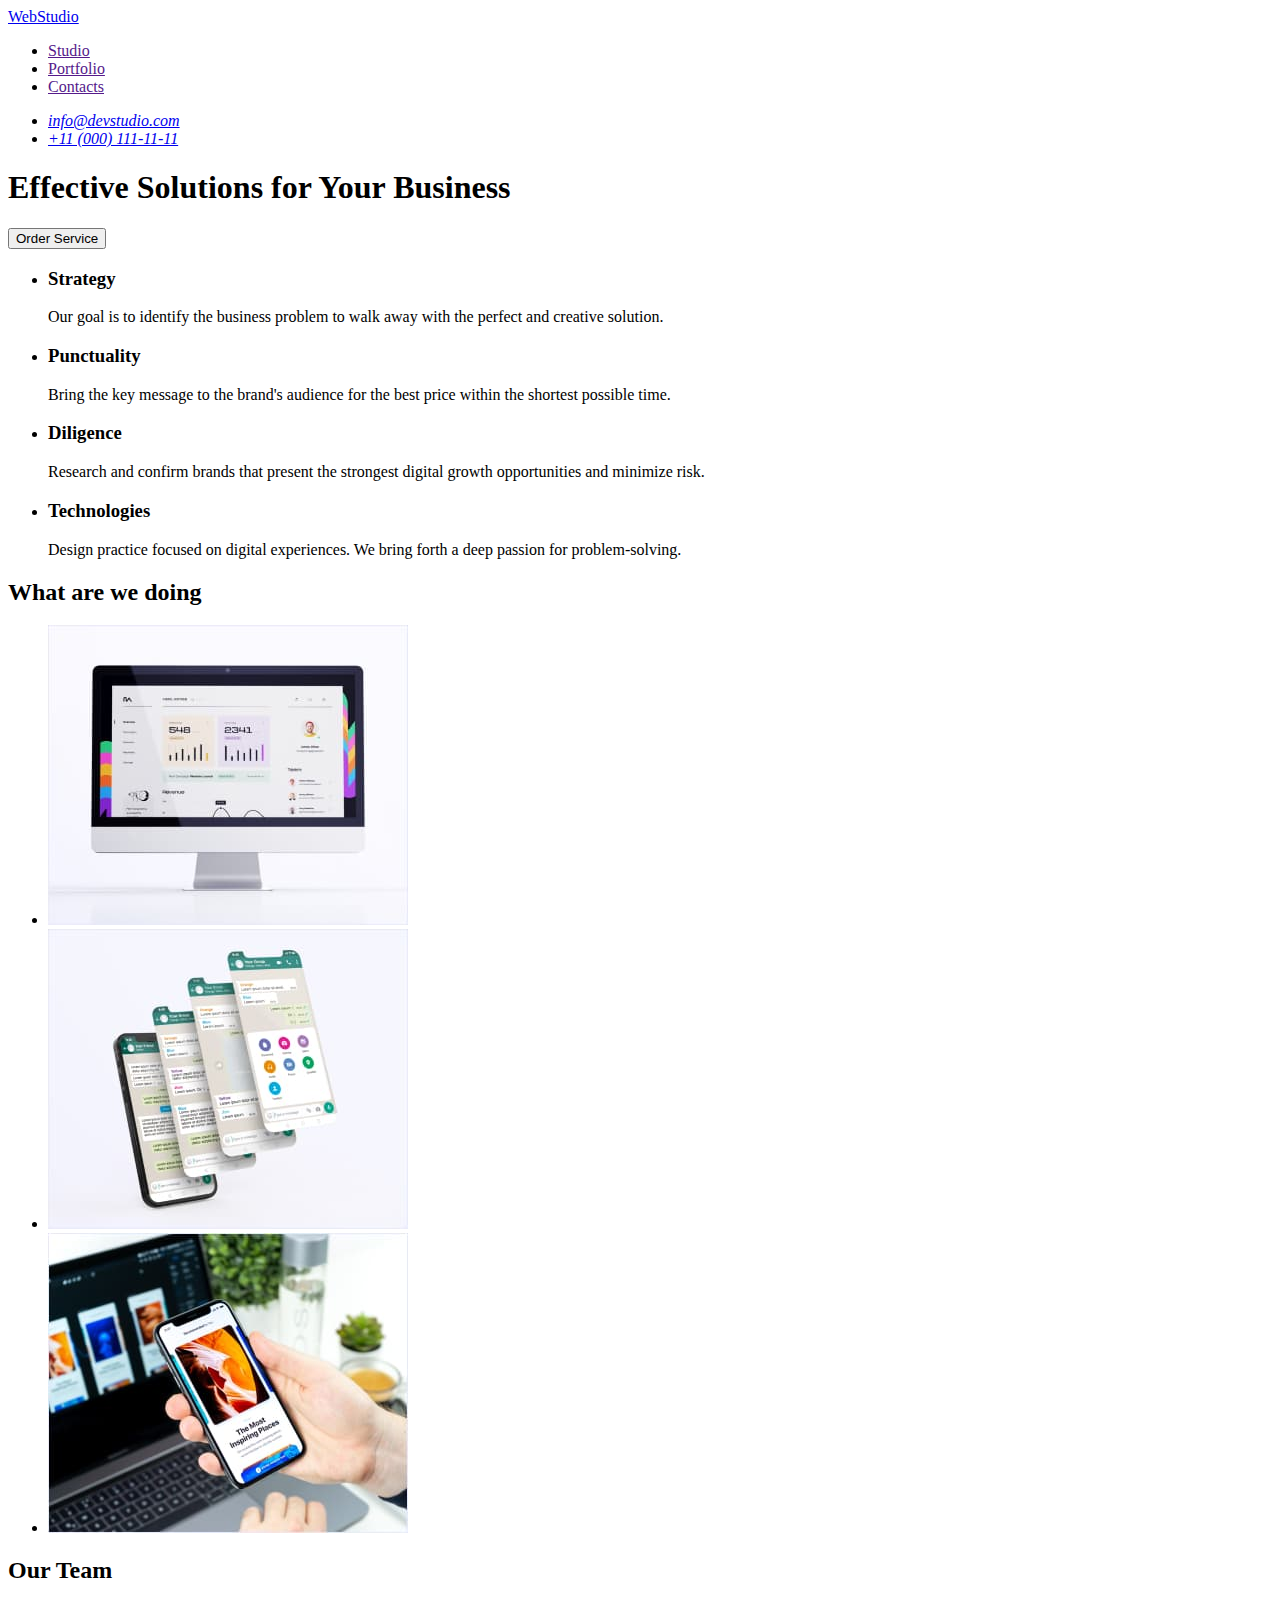
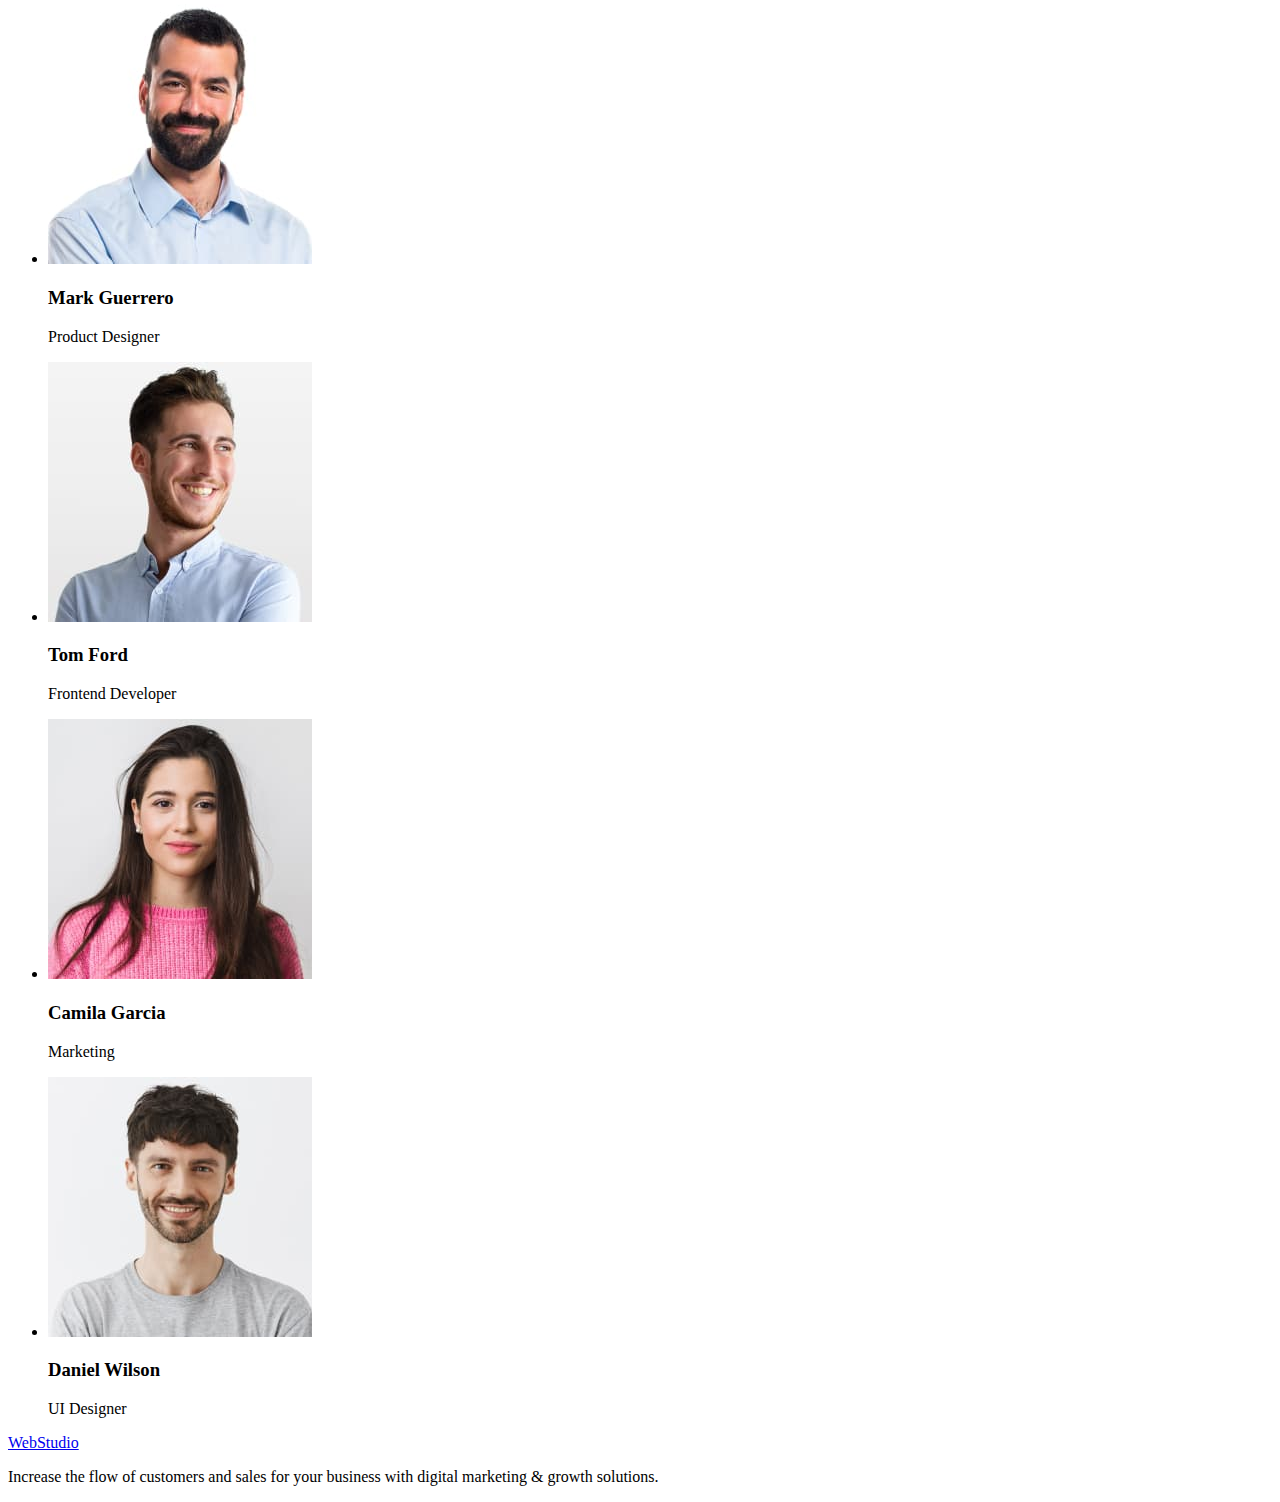
==== index.html @ 6c8b7580 "Initial commit" ====
<!DOCTYPE html>
<html lang="en">
<head>
    <meta charset="UTF-8">
    <meta http-equiv="X-UA-Compatible" content="IE=edge">
    <meta name="viewport" content="width=device-width, initial-scale=1.0">
    <title>WebStudio</title>
</head>
<body>
    <header>
        <nav>
            <a href="./index.html">WebStudio</a>
            <ul>
           <li><a href="">Studio</a></li>
           <li><a href="">Portfolio</a></li>
           <li><a href="">Contacts</a></li>
        </ul>
        </nav>
        <address>
        <ul>
        <li><a href="mailto:info@devstudio.com">info@devstudio.com</a></li>
        <li><a href="tel:+110001111111">+11 (000) 111-11-11</a></li>
        </ul>
        </address>
    </header>
    <main>
        <section>
            <h1>Effective Solutions for Your Business</h1>
            <button type="button">Order Service</button>
        </section>
        <section>
            <h2 hidden>our advantages</h2>
            <ul>
                <li>
                    <h3>Strategy</h3>
                    <p>Our goal is to identify the business problem to walk away with the perfect and creative solution.</p>
                </li>
                <li>
                    <h3>Punctuality</h3>
                    <p>Bring the key message to the brand's audience for the best price within the shortest possible time.</p>
                </li>
                <li>
                    <h3>Diligence</h3>
                    <p>Research and confirm brands that present the strongest digital growth opportunities and minimize risk.</p>
                </li>
                <li>
                    <h3>Technologies</h3>
                    <p>Design practice focused on digital experiences. We bring forth a deep passion for problem-solving.</p>
                </li>
            </ul>
        </section>
        <section>
            <h2>What are we doing</h2>
            <ul>
              <li><img src="./images/monitor.jpg" alt="monitor" width="360"></li>
              <li><img src="./images/screenshots.jpg" alt="screenshots" width="360"></li>
              <li><img src="./images/phone.jpg" alt="phone" width="360"></li>             
            </ul>
        </section>
        <section>
            <h2>Our Team</h2>
            <ul>
<li>
    <img src="./images/mark.jpg" alt="Mark Guerrero" width="264">
    <h3>Mark Guerrero</h3>
    <p>Product Designer</p>
</li>
<li>
    <img src="./images/tom.jpg" alt="Tom Ford" width="264">
    <h3>Tom Ford</h3>
    <p>Frontend Developer</p>
</li>
<li>
    <img src="./images/camila.jpg" alt="Camila Garcia" width="264">
    <h3>Camila Garcia</h3>
    <p>Marketing</p>
</li>
<li>
    <img src="./images/daniel.jpg" alt="Daniel Wilson" width="264">
    <h3>Daniel Wilson</h3>
    <p>UI Designer</p>
</li>                
            </ul>
        </section>
    </main>
    <footer>
        <a href="./index.html">WebStudio</a>
        <P>Increase the flow of customers and sales for your business with digital marketing & growth solutions.</P>
    </footer>
    </body>
</html>
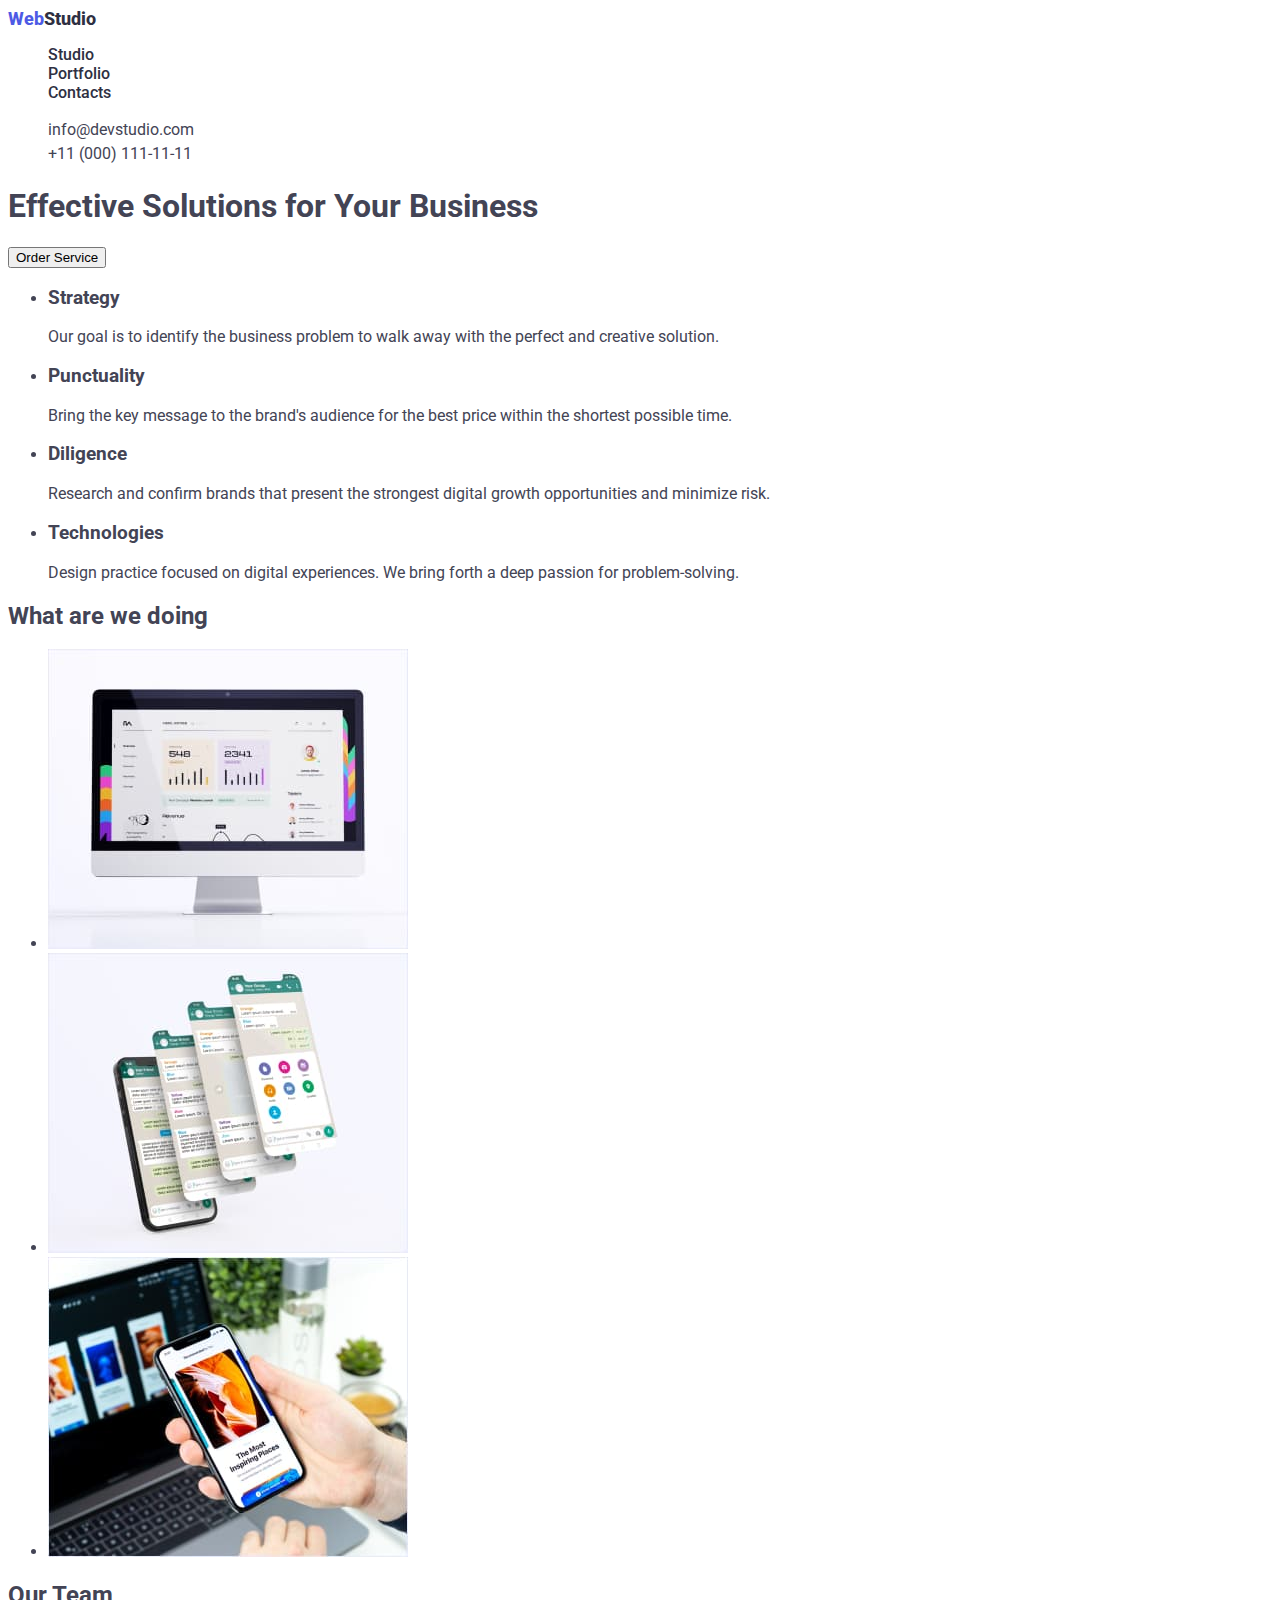
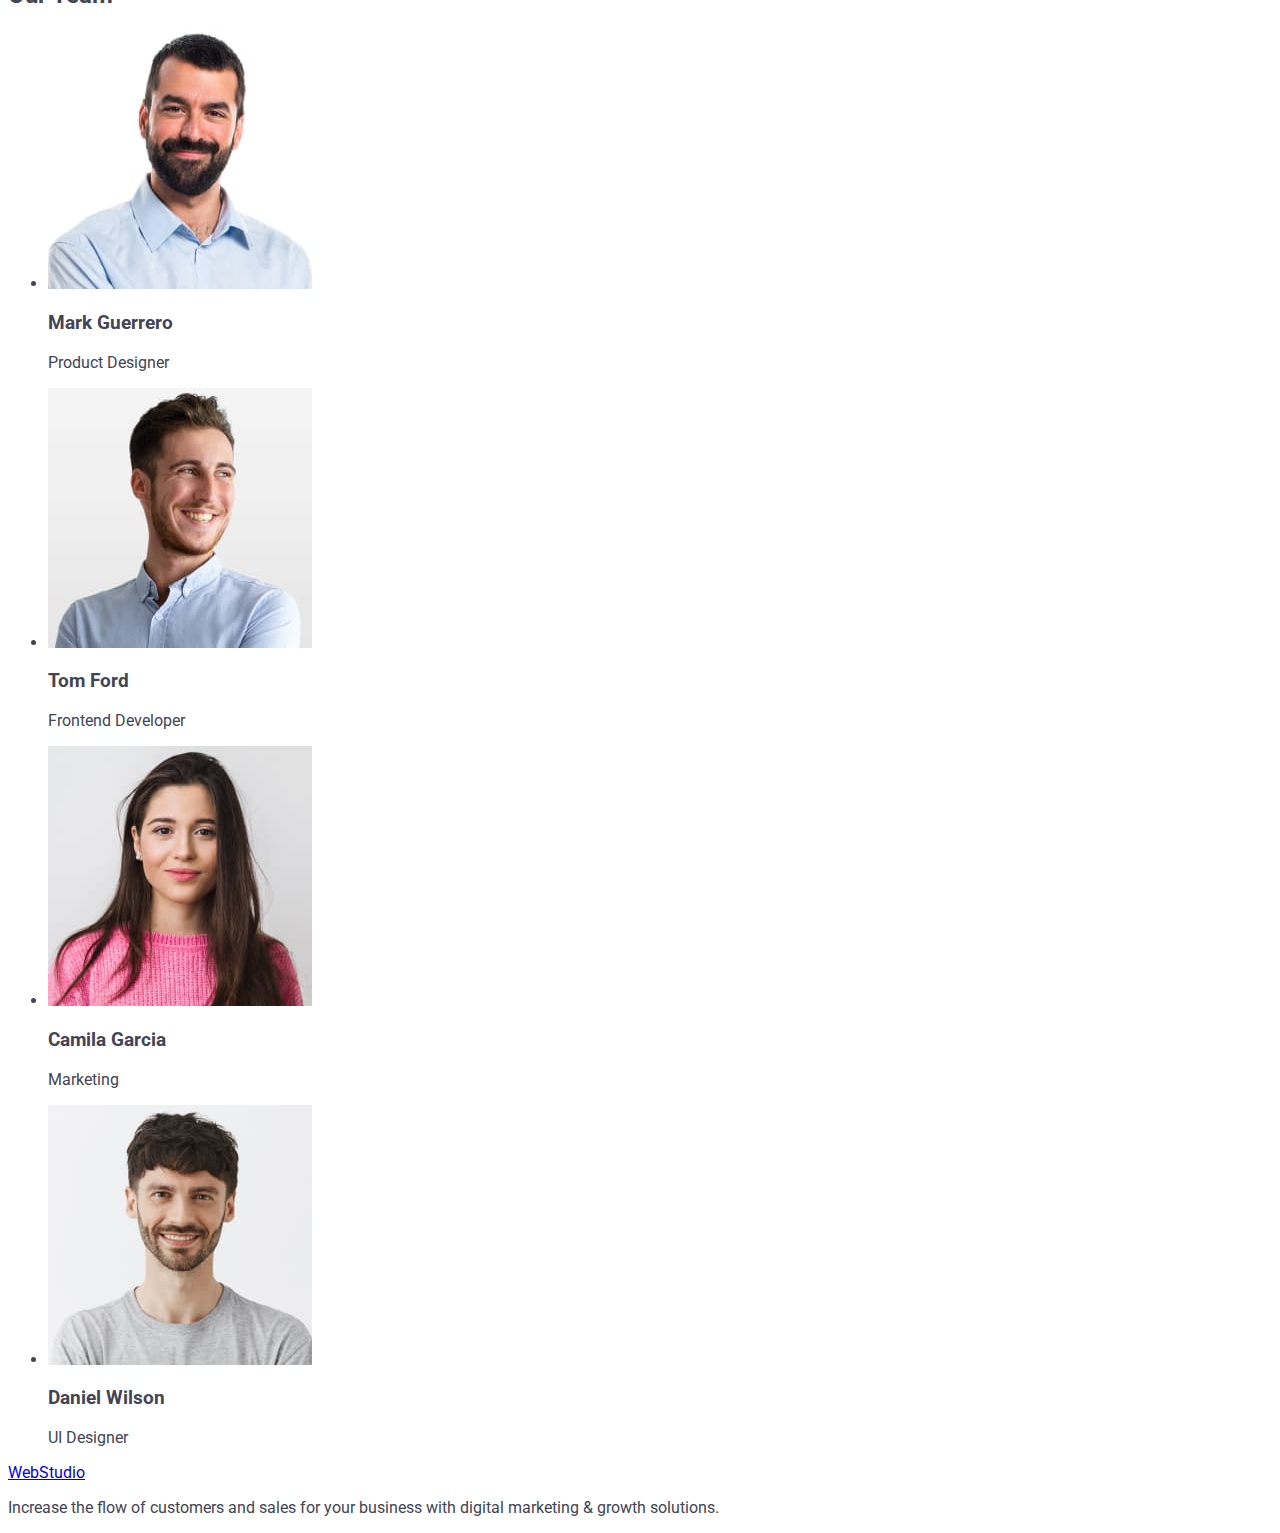
==== commit aa337e23: "header" ====
--- a/index.html
+++ b/index.html
@@ -5,21 +5,26 @@
     <meta http-equiv="X-UA-Compatible" content="IE=edge">
     <meta name="viewport" content="width=device-width, initial-scale=1.0">
     <title>WebStudio</title>
+    <link rel="preconnect" href="https://fonts.googleapis.com">
+    <link rel="preconnect" href="https://fonts.gstatic.com" crossorigin>
+    <link href="https://fonts.googleapis.com/css2?family=Raleway:wght@800&family=Roboto:wght@400;500;700;900&display=swap"
+        rel="stylesheet">
+    <link rel="stylesheet" href="./css/styles.css">
 </head>
 <body>
     <header>
         <nav>
-            <a href="./index.html">WebStudio</a>
-            <ul>
-           <li><a href="">Studio</a></li>
-           <li><a href="">Portfolio</a></li>
-           <li><a href="">Contacts</a></li>
+            <a href="./index.html" class="link logo"><span class="logo1">Web</span>Studio</a>
+            <ul class="list">
+           <li><a href="./index.html" class="link-nav link">Studio</a></li>
+           <li><a href="./portfolio.html" class="link-nav link">Portfolio</a></li>
+           <li><a href="" class="link-nav link">Contacts</a></li>
         </ul>
         </nav>
         <address>
-        <ul>
-        <li><a href="mailto:info@devstudio.com">info@devstudio.com</a></li>
-        <li><a href="tel:+110001111111">+11 (000) 111-11-11</a></li>
+        <ul class="list">
+        <li><a href="mailto:info@devstudio.com" class="link-adrs link">info@devstudio.com</a></li>
+        <li><a href="tel:+110001111111" class="link-adrs link">+11 (000) 111-11-11</a></li>
         </ul>
         </address>
     </header>
--- a/css/styles.css
+++ b/css/styles.css
@@ -0,0 +1,38 @@
+:root {
+
+}
+body {font-family: 'Roboto', sans-serif;
+    font-size: 16px;
+    color: #434455;
+}
+.link {
+        text-decoration: none;
+    }
+
+    .list {
+        list-style: none;
+    }
+/* HEADER */
+
+.logo {
+    font-weight: 800;
+    font-size: 18px;
+    line-height: calc21/18;
+    color: #2E2F42;
+}
+
+.logo1 {
+color: #4D5AE5;
+}
+.link-nav {
+    font-weight: 500;
+    line-height: calc24/16;
+    color: #2E2F42;
+}
+.link-adrs {
+    font-style: normal;
+    line-height: 1.5;
+    color: #434455;
+}
+.link-adrs:hover,
+.link-adrs:focus {color: tomato;}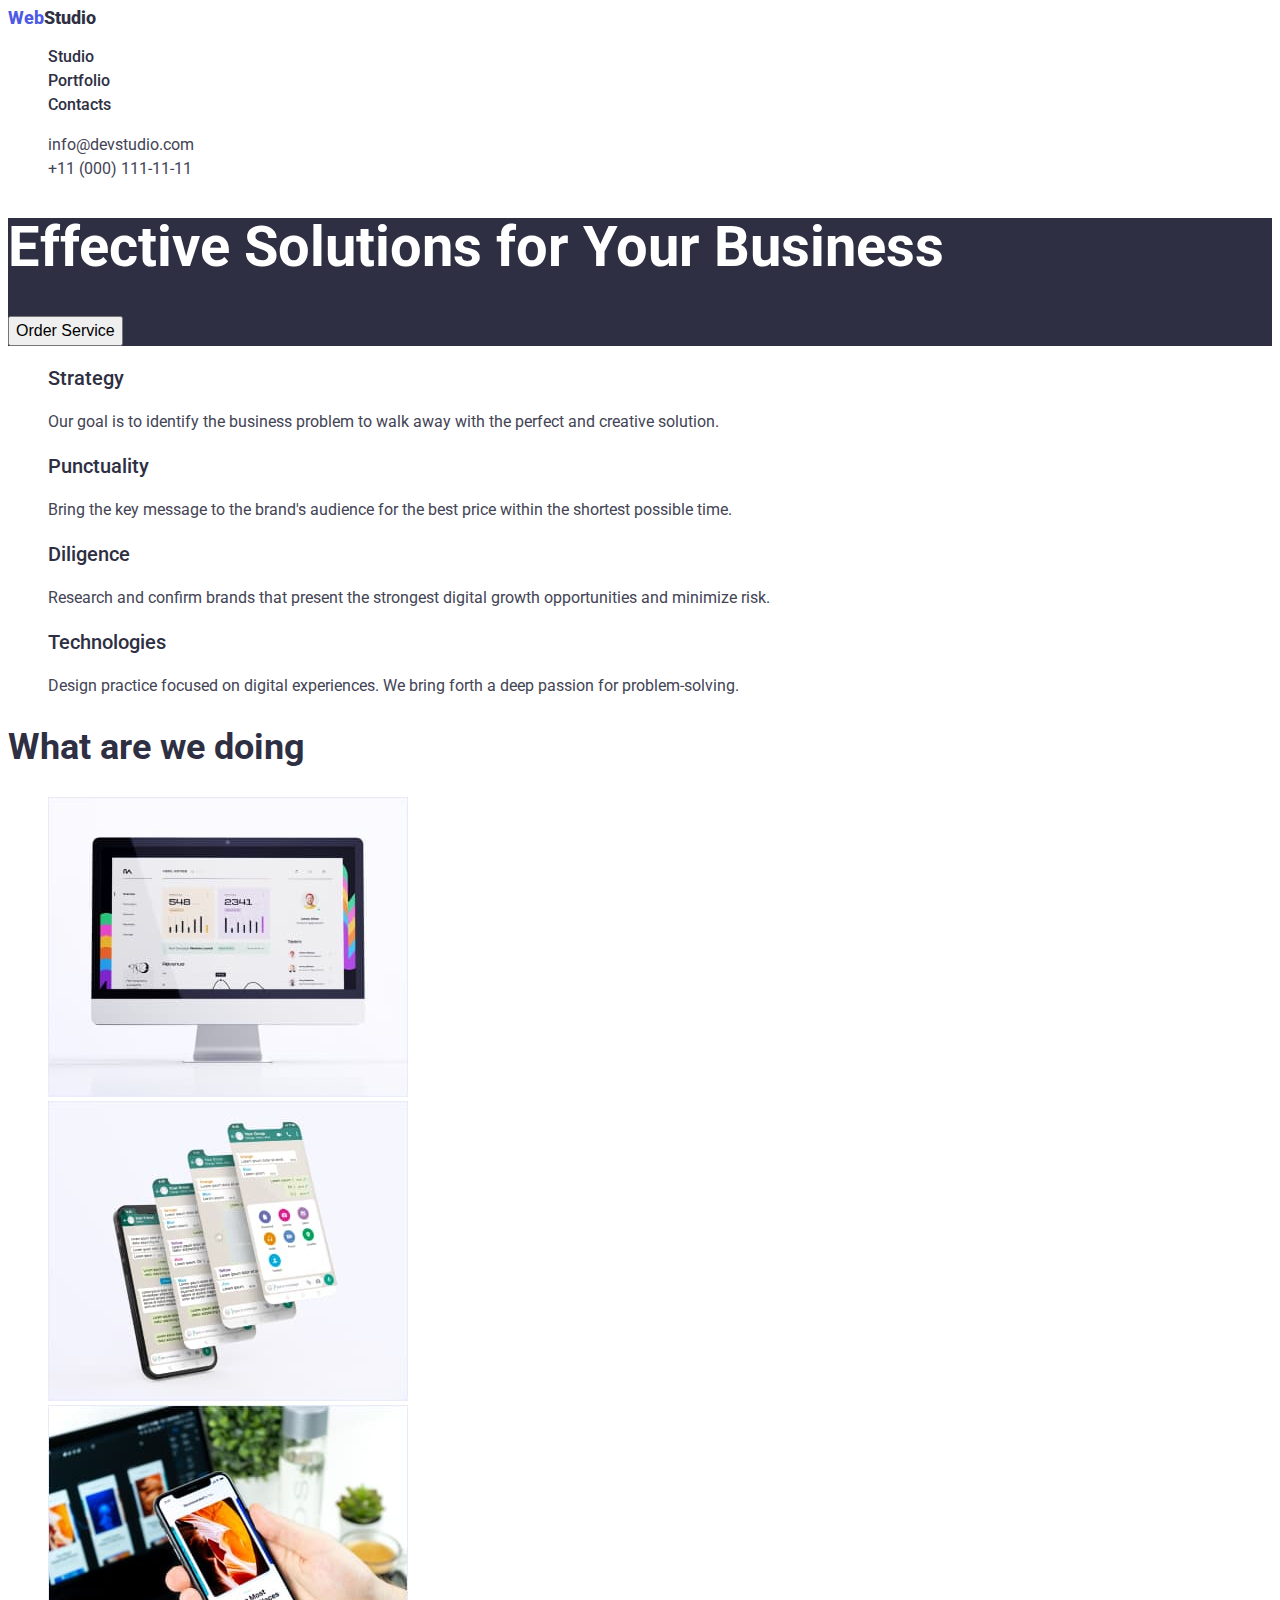
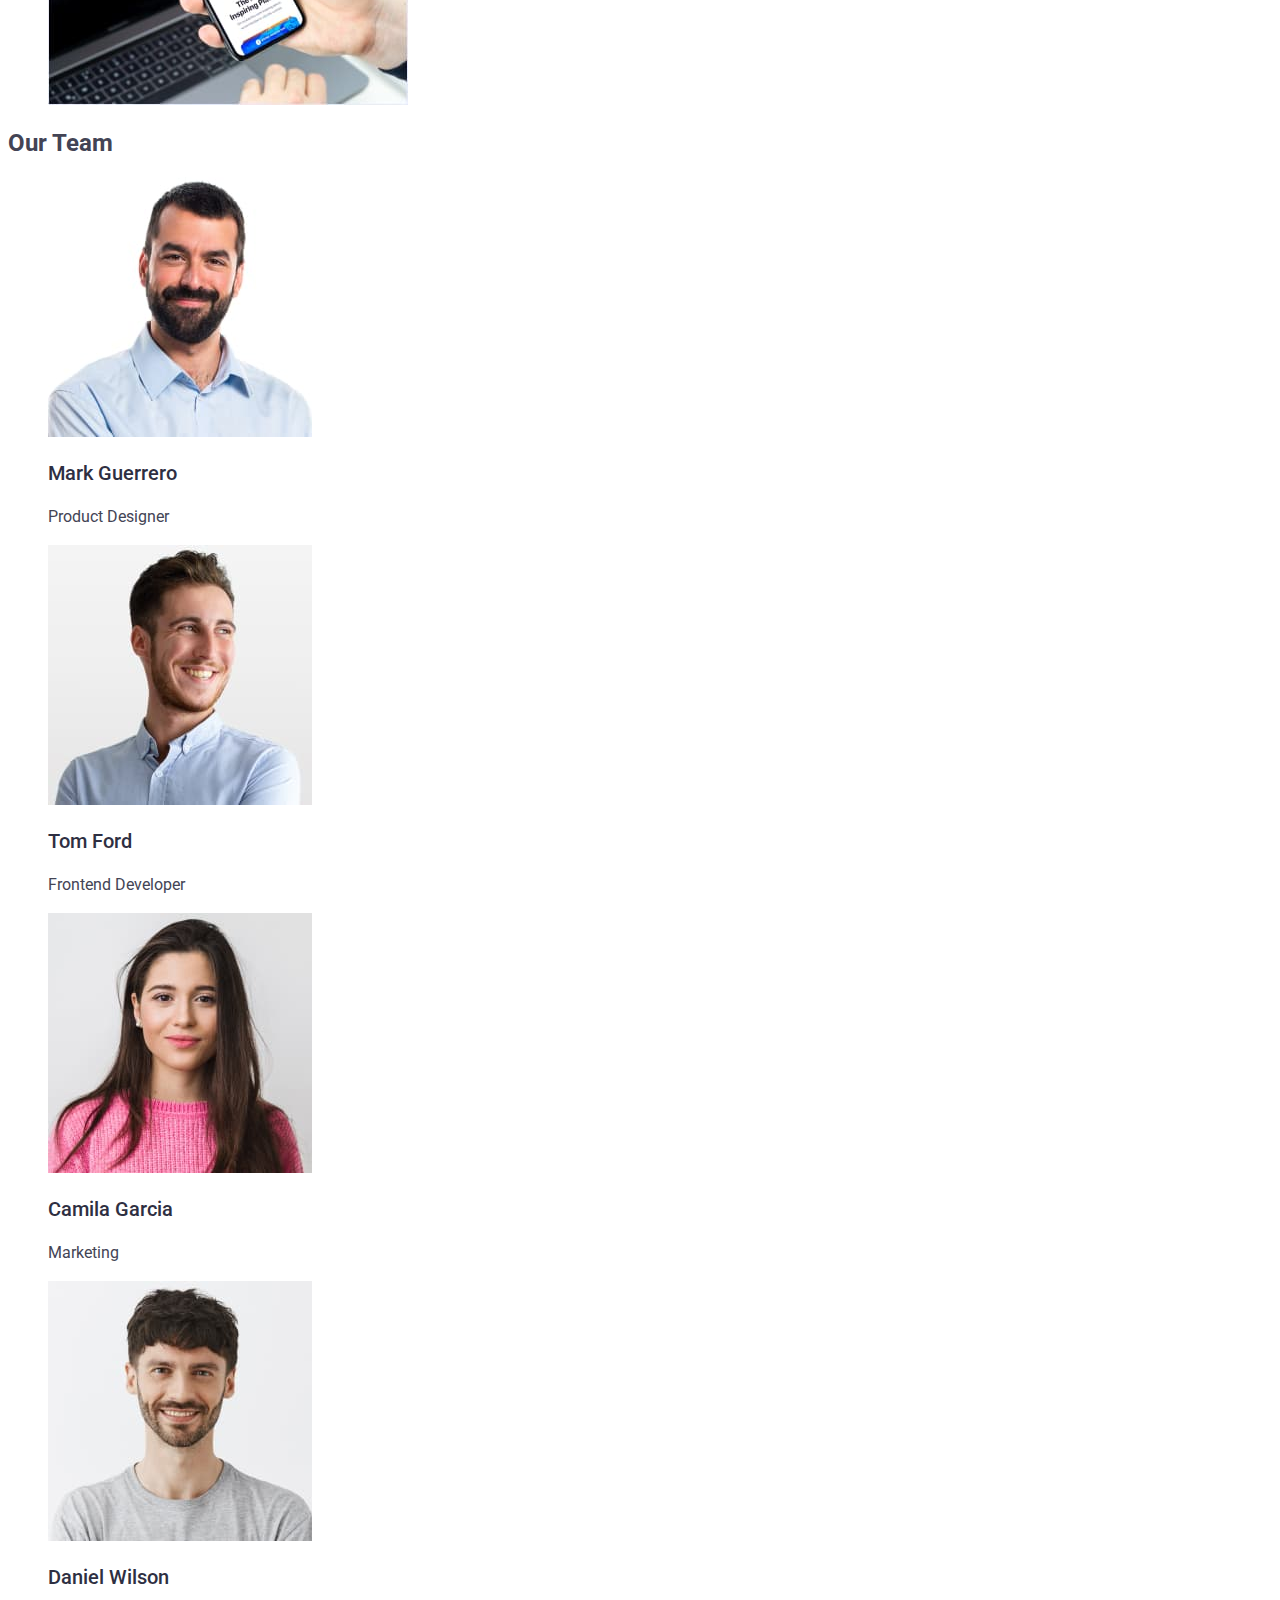
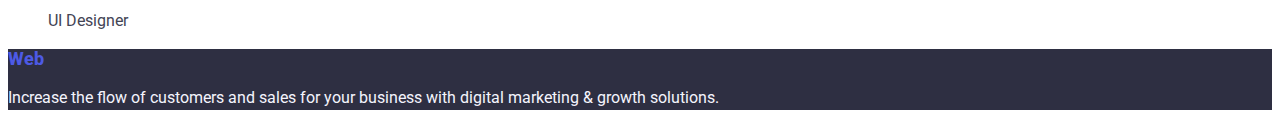
==== commit d8eca05d: "firstcss" ====
--- a/index.html
+++ b/index.html
@@ -14,7 +14,7 @@
 <body>
     <header>
         <nav>
-            <a href="./index.html" class="link logo"><span class="logo1">Web</span>Studio</a>
+            <a href="./index.html" class="link logo"><span class="logo-part">Web</span>Studio</a>
             <ul class="list">
            <li><a href="./index.html" class="link-nav link">Studio</a></li>
            <li><a href="./portfolio.html" class="link-nav link">Portfolio</a></li>
@@ -29,68 +29,68 @@
         </address>
     </header>
     <main>
-        <section>
-            <h1>Effective Solutions for Your Business</h1>
-            <button type="button">Order Service</button>
+        <section class="hero">
+            <h1 class="hero-title">Effective Solutions for Your Business</h1>
+            <button type="button" class="hero-btn">Order Service</button>
         </section>
-        <section>
-            <h2 hidden>our advantages</h2>
-            <ul>
-                <li>
-                    <h3>Strategy</h3>
-                    <p>Our goal is to identify the business problem to walk away with the perfect and creative solution.</p>
+        <section class="adv">
+            <h2 hidden class="adv-title">our advantages</h2>
+            <ul class="adv-list">
+                <li class="adv-item">
+                    <h3 class="adv-item-title title">Strategy</h3>
+                    <p class="adv-item-text text">Our goal is to identify the business problem to walk away with the perfect and creative solution.</p>
                 </li>
-                <li>
-                    <h3>Punctuality</h3>
-                    <p>Bring the key message to the brand's audience for the best price within the shortest possible time.</p>
+                <li class="adv-item">
+                    <h3 class="adv-item-title title">Punctuality</h3>
+                    <p class="adv-item-text text">Bring the key message to the brand's audience for the best price within the shortest possible time.</p>
                 </li>
-                <li>
-                    <h3>Diligence</h3>
-                    <p>Research and confirm brands that present the strongest digital growth opportunities and minimize risk.</p>
+                <li class="adv-item">
+                    <h3 class="adv-item-title title">Diligence</h3>
+                    <p class="adv-item-text text">Research and confirm brands that present the strongest digital growth opportunities and minimize risk.</p>
                 </li>
-                <li>
-                    <h3>Technologies</h3>
-                    <p>Design practice focused on digital experiences. We bring forth a deep passion for problem-solving.</p>
+                <li class="adv-item">
+                    <h3 class="adv-item-title title">Technologies</h3>
+                    <p class="adv-item-text text">Design practice focused on digital experiences. We bring forth a deep passion for problem-solving.</p>
                 </li>
             </ul>
         </section>
-        <section>
-            <h2>What are we doing</h2>
-            <ul>
-              <li><img src="./images/monitor.jpg" alt="monitor" width="360"></li>
-              <li><img src="./images/screenshots.jpg" alt="screenshots" width="360"></li>
-              <li><img src="./images/phone.jpg" alt="phone" width="360"></li>             
+        <section class="wawd">
+            <h2 class="wawd-title">What are we doing</h2>
+            <ul class="wawd-list">
+              <li class="wawd-item"><img src="./images/monitor.jpg" alt="monitor" width="360"></li>
+              <li class="wawd-item"><img src="./images/screenshots.jpg" alt="screenshots" width="360"></li>
+              <li class="wawd-item"><img src="./images/phone.jpg" alt="phone" width="360"></li>             
             </ul>
         </section>
-        <section>
-            <h2>Our Team</h2>
-            <ul>
-<li>
-    <img src="./images/mark.jpg" alt="Mark Guerrero" width="264">
-    <h3>Mark Guerrero</h3>
-    <p>Product Designer</p>
+        <section class="team">
+            <h2 class="team-title">Our Team</h2>
+            <ul class="team-list">
+<li class="team-item">
+    <img class="team-item-img" src="./images/mark.jpg" alt="Mark Guerrero" width="264">
+    <h3 class="team-item-title title">Mark Guerrero</h3>
+    <p class="team-item-text text">Product Designer</p>
 </li>
-<li>
-    <img src="./images/tom.jpg" alt="Tom Ford" width="264">
-    <h3>Tom Ford</h3>
-    <p>Frontend Developer</p>
+<li class="team-item">
+    <img class="team-item-img" src="./images/tom.jpg" alt="Tom Ford" width="264">
+    <h3 class="team-item-title title">Tom Ford</h3>
+    <p class="team-item-text text">Frontend Developer</p>
 </li>
-<li>
-    <img src="./images/camila.jpg" alt="Camila Garcia" width="264">
-    <h3>Camila Garcia</h3>
-    <p>Marketing</p>
+<li class="team-item">
+    <img class="team-item-img" src="./images/camila.jpg" alt="Camila Garcia" width="264">
+    <h3 class="team-item-title title">Camila Garcia</h3>
+    <p class="team-item-text text">Marketing</p>
 </li>
-<li>
-    <img src="./images/daniel.jpg" alt="Daniel Wilson" width="264">
-    <h3>Daniel Wilson</h3>
-    <p>UI Designer</p>
+<li class="team-item">
+    <img class="team-item-img" src="./images/daniel.jpg" alt="Daniel Wilson" width="264">
+    <h3 class="team-item-title title">Daniel Wilson</h3>
+    <p class="team-item-text text">UI Designer</p>
 </li>                
             </ul>
         </section>
     </main>
-    <footer>
-        <a href="./index.html">WebStudio</a>
-        <P>Increase the flow of customers and sales for your business with digital marketing & growth solutions.</P>
+    <footer class="footer">
+        <a href="./index.html" class="link logo"><span class="logo-part">Web</span>Studio</a>
+        <P class="footer-text text">Increase the flow of customers and sales for your business with digital marketing & growth solutions.</P>
     </footer>
     </body>
 </html>--- a/css/styles.css
+++ b/css/styles.css
@@ -1,32 +1,45 @@
 :root {
 
 }
-body {font-family: 'Roboto', sans-serif;
-    font-size: 16px;
+body 
+{font-family: 'Roboto', sans-serif;
     color: #434455;
+    background-color: #FFFFFF;
 }
 .link {
         text-decoration: none;
     }
-
-    .list {
+ul {
+    list-style-type: none;
+}
+.list {
         list-style: none;
     }
+.title {
+        font-weight: 500;
+        font-size: 20px;
+        line-height: 1.2;
+        color: #2E2F42;
+    }
+.text {
+        font-size: 16px;
+        line-height: 1.5;
+         }
 /* HEADER */
 
 .logo {
     font-weight: 800;
     font-size: 18px;
-    line-height: calc21/18;
+    line-height: 1.16;
     color: #2E2F42;
 }
 
-.logo1 {
+.logo-part {
 color: #4D5AE5;
 }
 .link-nav {
     font-weight: 500;
-    line-height: calc24/16;
+    line-height: 1.50;
     color: #2E2F42;
 }
 .link-adrs {
@@ -34,5 +47,75 @@
     line-height: 1.5;
     color: #434455;
 }
+.link-adrs:active,
 .link-adrs:hover,
-.link-adrs:focus {color: tomato;}+.link-adrs:focus {color: #404BBF;}
+
+/*!------------------ HERO ---------------------------*/
+.hero {background-color: #2E2F42;}
+
+.hero-title {
+        font-weight: 700;
+        font-size: 56px;
+        line-height: 1.07;
+        Color: #FFFFFF;
+}
+
+.hero-btn {
+    font-weight: 500;
+    font-size: 16px;
+    line-height: 1.5;
+    cursor: pointer;
+}
+
+/*!------------------our advantages---------------------  */
+.adv {}
+
+.adv-title {}
+
+.adv-list {}
+
+.adv-item {}
+
+.adv-item-title {}
+
+
+.adv-item-text {}
+
+/*!------------------What are we doing---------------------  */
+.wawd {}
+
+.wawd-title {
+    font-weight: 700;
+    font-size: 36px;
+    line-height: 1.1;
+    color: #2E2F42;
+}
+
+.wawd-list {}
+
+.waws-item {}
+
+/*!------------------Our Team-------------------------------  */
+ .team {}
+
+ .team-title {}
+
+ .team-list {}
+
+ .team-item {}
+
+ .team-item-img {}
+
+ .team-item-title {}
+
+ .team-item-text {}
+
+ .text {}
+
+
+ /*!------------------FOOTER-------------------------------  */
+
+ .footer {background-color: #2E2F42;}
+.footer-text {
+    color: #F4F4FD;}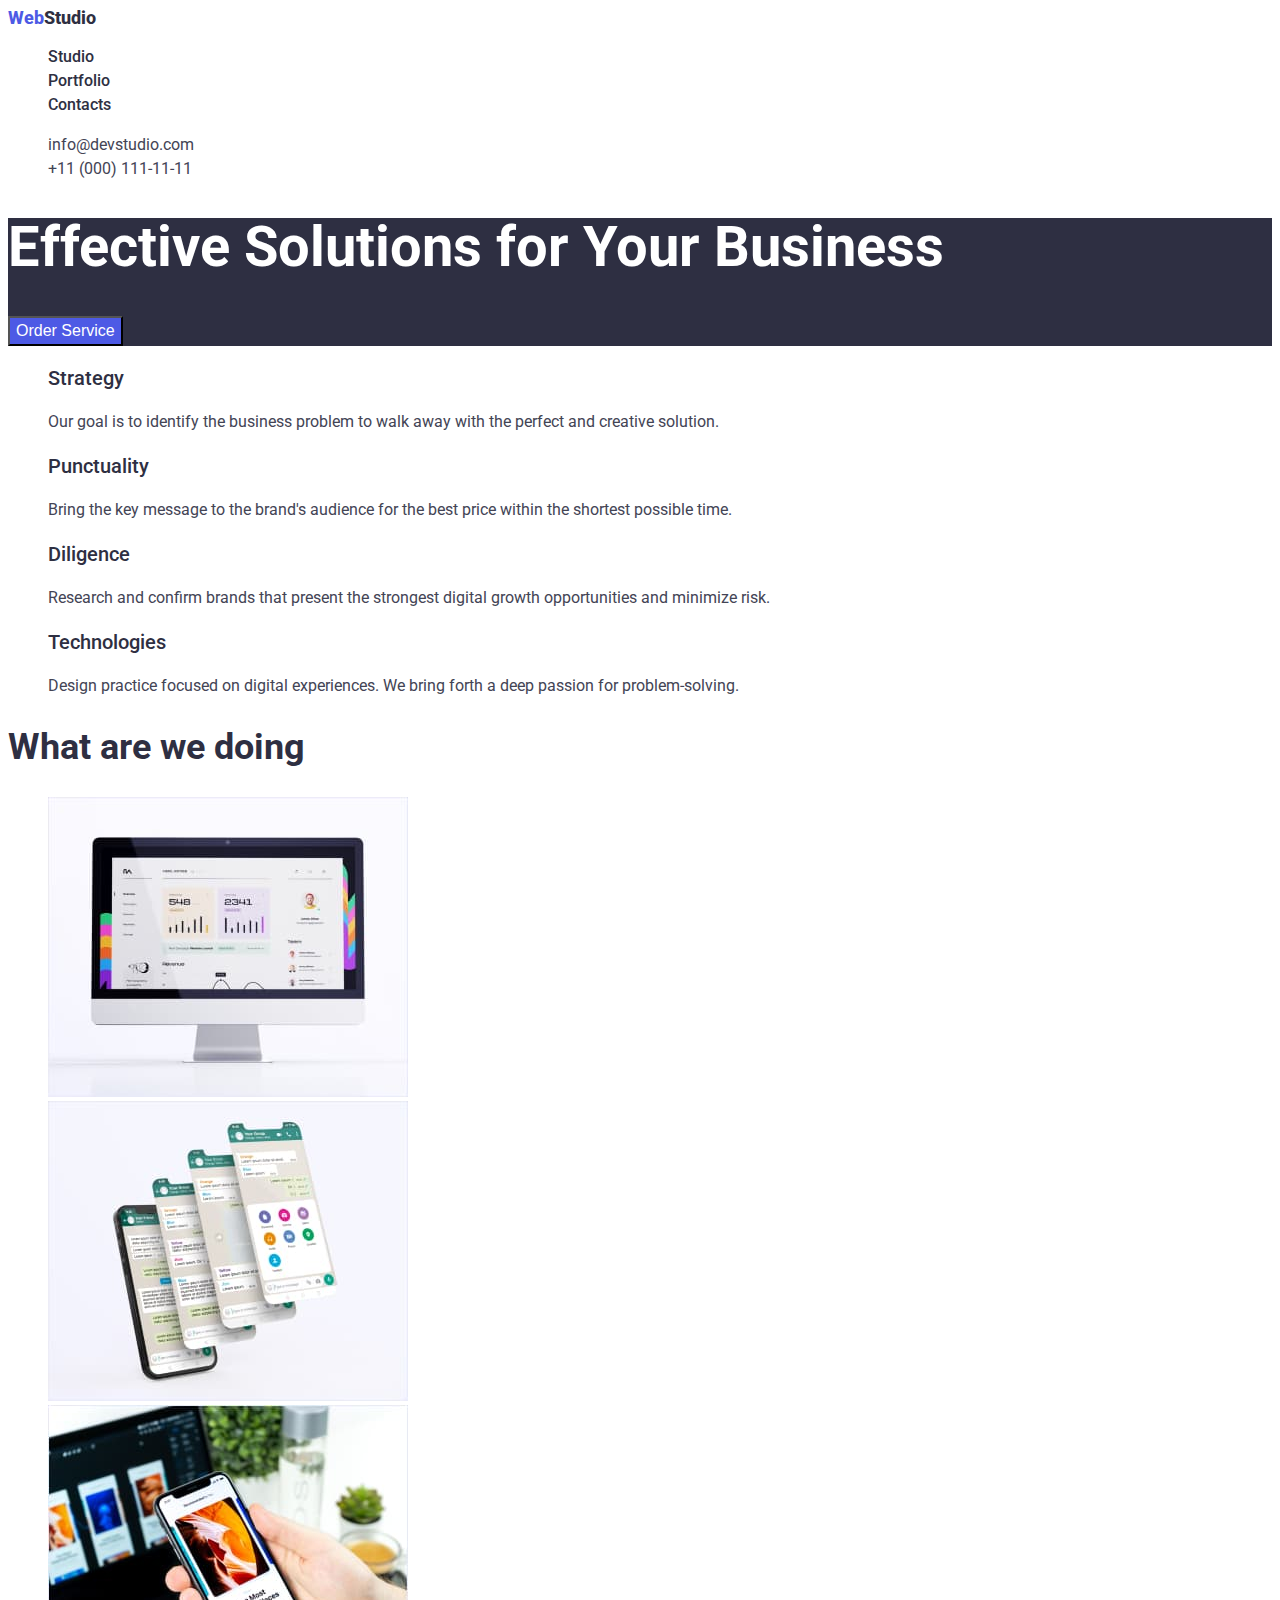
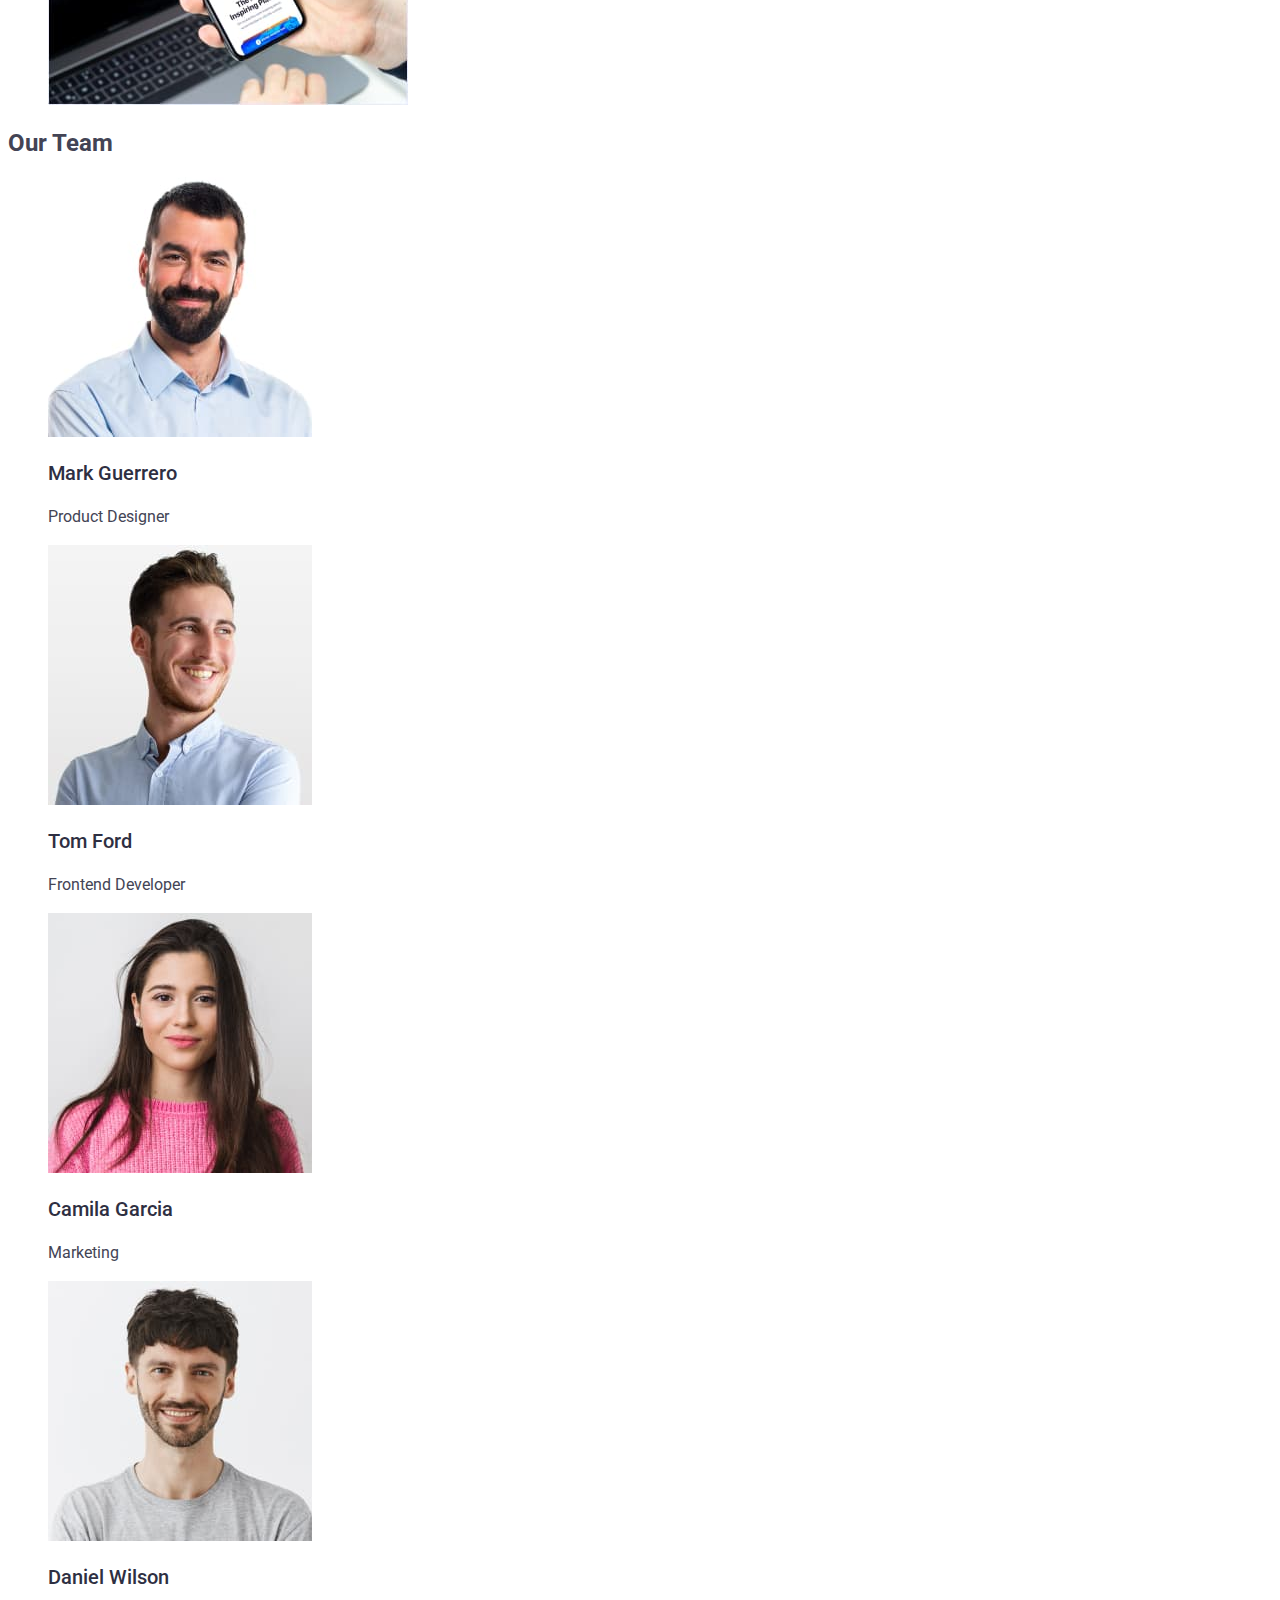
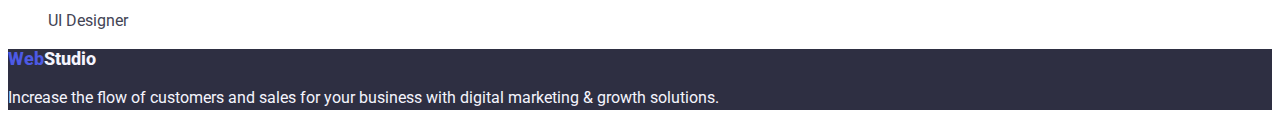
==== commit db27f336: "portcss" ====
--- a/index.html
+++ b/index.html
@@ -89,7 +89,7 @@
         </section>
     </main>
     <footer class="footer">
-        <a href="./index.html" class="link logo"><span class="logo-part">Web</span>Studio</a>
+        <a href="./index.html" class="link foot"><span class="logo-part">Web</span>Studio</a>
         <P class="footer-text text">Increase the flow of customers and sales for your business with digital marketing & growth solutions.</P>
     </footer>
     </body>
--- a/css/styles.css
+++ b/css/styles.css
@@ -1,4 +1,4 @@
-:root {
+:root {--active-color: #404BBF;
 
 }
 body 
@@ -16,14 +16,14 @@
         list-style: none;
     }
 .title {
-        font-weight: 500;
-        font-size: 20px;
-        line-height: 1.2;
-        color: #2E2F42;
+    font-weight: 500;
+    font-size: 20px;
+    line-height: 1.2;
+    color: #2E2F42;
     }
 .text {
-        font-size: 16px;
-        line-height: 1.5;
+    font-size: 16px;
+    line-height: 1.5;
          }
 /* HEADER */
 
@@ -42,6 +42,9 @@
     line-height: 1.50;
     color: #2E2F42;
 }
+.link-nav:active  {
+    color: var(--active-color);
+}
 .link-adrs {
     font-style: normal;
     line-height: 1.5;
@@ -49,16 +52,18 @@
 }
 .link-adrs:active,
 .link-adrs:hover,
-.link-adrs:focus {color: #404BBF;}
+.link-adrs:focus {
+    color: var(--active-color);
+}
 
 /*!------------------ HERO ---------------------------*/
 .hero {background-color: #2E2F42;}
 
 .hero-title {
-        font-weight: 700;
-        font-size: 56px;
-        line-height: 1.07;
-        Color: #FFFFFF;
+    font-weight: 700;
+    font-size: 56px;
+    line-height: 1.07;
+    Color: #FFFFFF;
 }
 
 .hero-btn {
@@ -66,6 +71,12 @@
     font-size: 16px;
     line-height: 1.5;
     cursor: pointer;
+    color: #FFFFFF;
+    background-color: #4D5AE5;
+}
+.hero-btn:focus,
+.hero-btn:hover {
+    background-color:#404BBF
 }
 
 /*!------------------our advantages---------------------  */
@@ -111,11 +122,55 @@
 
  .team-item-text {}
 
- .text {}
+
 
 
  /*!------------------FOOTER-------------------------------  */
 
- .footer {background-color: #2E2F42;}
+ .footer {
+    background-color: #2E2F42;
+}
 .footer-text {
-    color: #F4F4FD;}+    color: #F4F4FD;}
+    .foot {
+        font-weight: 800;
+        font-size: 18px;
+        line-height: 1.16;
+        color: #F4F4FD;
+    }
+
+
+        /*!------------------FILTER-------------------------------  */
+.filter {}
+        
+.filter-title {display: none;}
+        
+.filter-menu-list {}
+        
+.filter-list-item {}
+        
+.filter-item-btn {
+    font-family: 'Roboto';
+        font-style: normal;
+        font-weight: 500;
+        font-size: 16px;
+        line-height: 1.5;
+        color: #4D5AE5;
+        background: #F4F4FD;
+}
+.filter-item-btn:hover,
+.filter-item-btn:focus,
+.filter-item-btn:active {
+    color: #FFFFFF;
+    background: #404BBF;
+}
+.filter-card-list {}
+        
+.card-item {}
+        
+.card-item-img {}
+        
+.card-item-title {}
+
+.card-item-text {}
+        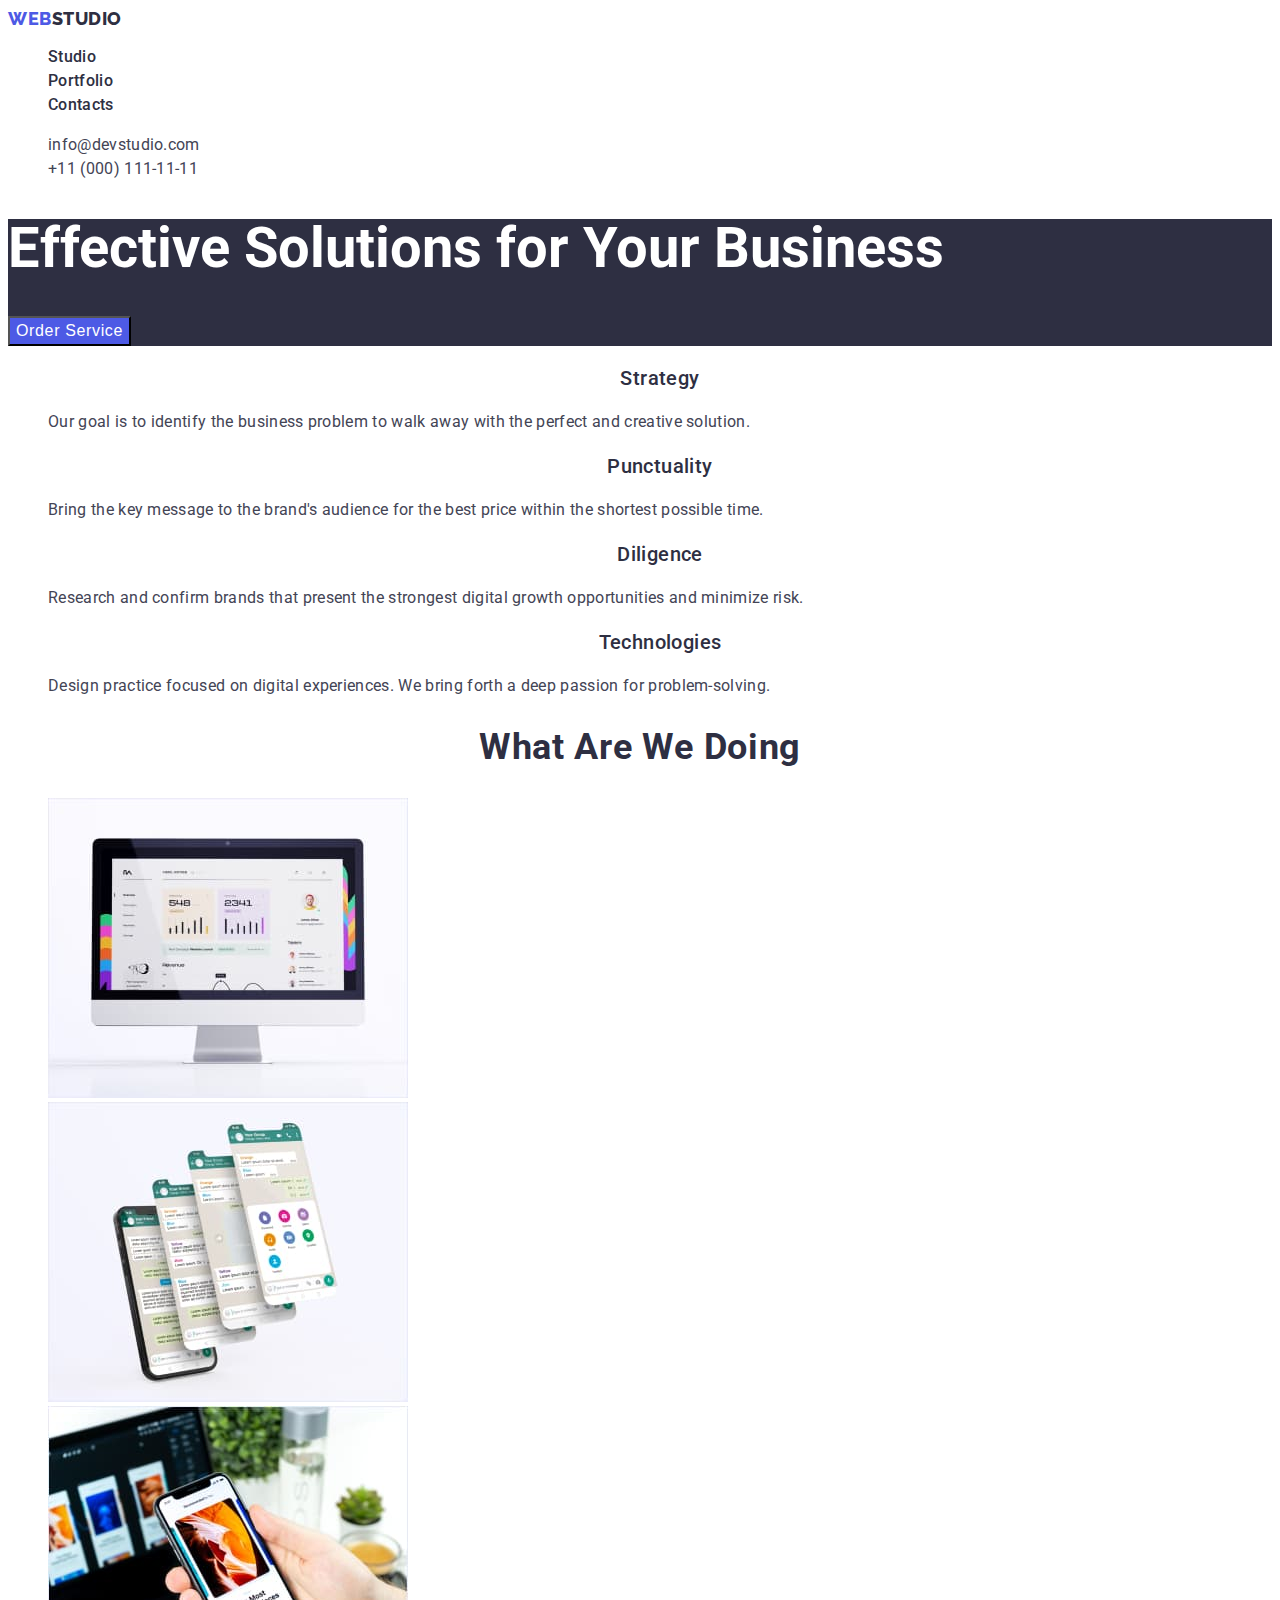
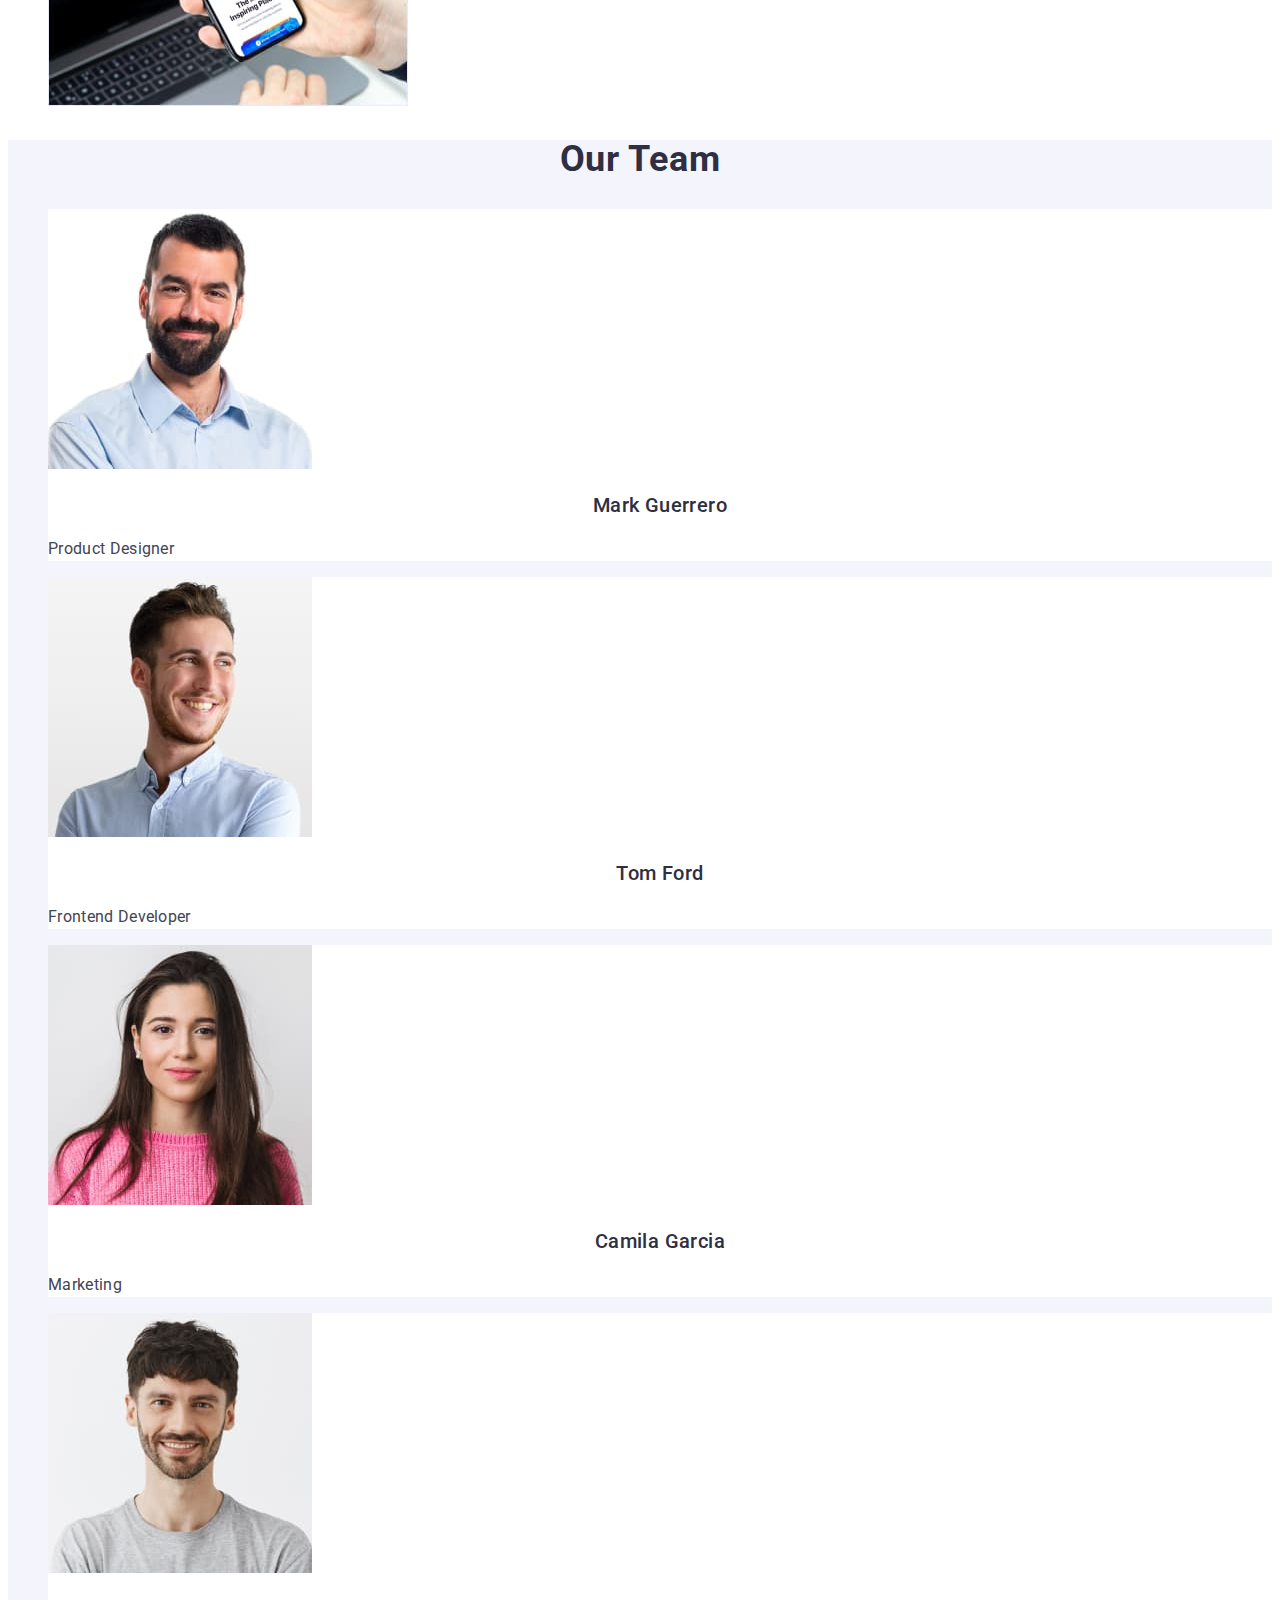
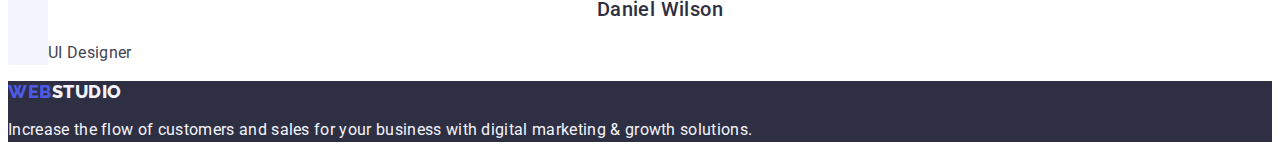
==== commit cf228569: "1pravka" ====
--- a/index.html
+++ b/index.html
@@ -14,14 +14,14 @@
 <body>
     <header>
         <nav>
-            <a href="./index.html" class="link logo"><span class="logo-part">Web</span>Studio</a>
+            <a href="./index.html" class="link logo">Web<span class="logo-part">Studio</span></a>
             <ul class="list">
            <li><a href="./index.html" class="link-nav link">Studio</a></li>
            <li><a href="./portfolio.html" class="link-nav link">Portfolio</a></li>
            <li><a href="" class="link-nav link">Contacts</a></li>
         </ul>
         </nav>
-        <address>
+        <address class="adrs">
         <ul class="list">
         <li><a href="mailto:info@devstudio.com" class="link-adrs link">info@devstudio.com</a></li>
         <li><a href="tel:+110001111111" class="link-adrs link">+11 (000) 111-11-11</a></li>
@@ -35,7 +35,7 @@
         </section>
         <section class="adv">
             <h2 hidden class="adv-title">our advantages</h2>
-            <ul class="adv-list">
+            <ul class="adv-list list">
                 <li class="adv-item">
                     <h3 class="adv-item-title title">Strategy</h3>
                     <p class="adv-item-text text">Our goal is to identify the business problem to walk away with the perfect and creative solution.</p>
@@ -56,7 +56,7 @@
         </section>
         <section class="wawd">
             <h2 class="wawd-title">What are we doing</h2>
-            <ul class="wawd-list">
+            <ul class="wawd-list list">
               <li class="wawd-item"><img src="./images/monitor.jpg" alt="monitor" width="360"></li>
               <li class="wawd-item"><img src="./images/screenshots.jpg" alt="screenshots" width="360"></li>
               <li class="wawd-item"><img src="./images/phone.jpg" alt="phone" width="360"></li>             
@@ -64,7 +64,7 @@
         </section>
         <section class="team">
             <h2 class="team-title">Our Team</h2>
-            <ul class="team-list">
+            <ul class="team-list list">
 <li class="team-item">
     <img class="team-item-img" src="./images/mark.jpg" alt="Mark Guerrero" width="264">
     <h3 class="team-item-title title">Mark Guerrero</h3>
@@ -89,7 +89,7 @@
         </section>
     </main>
     <footer class="footer">
-        <a href="./index.html" class="link foot"><span class="logo-part">Web</span>Studio</a>
+        <a href="./index.html" class="link logo">Web<span class="foot-logo-part">Studio</span></a>
         <P class="footer-text text">Increase the flow of customers and sales for your business with digital marketing & growth solutions.</P>
     </footer>
     </body>
--- a/css/styles.css
+++ b/css/styles.css
@@ -1,17 +1,21 @@
-:root {--active-color: #404BBF;
-
-}
+:root {
+    --active-color: #404BBF;
+    --title-color: #2E2F42;
+    --simple-color: #4D5AE5;
+    --text-color: #434455;
+    --whitty-color: #FFFFFF;
+    --darwhit-color: #F4F4FD;
+    }
 body 
-{font-family: 'Roboto', sans-serif;
-    color: #434455;
-    background-color: #FFFFFF;
+{
+    font-family: 'Roboto', sans-serif;
+    color: var(--text-color);
+    background-color: var(--whitty-color);
 }
 .link {
         text-decoration: none;
     }
-ul {
-    list-style-type: none;
-}
+.ul {text-decoration: none;}
 .list {
         list-style: none;
     }
@@ -19,36 +23,50 @@
     font-weight: 500;
     font-size: 20px;
     line-height: 1.2;
-    color: #2E2F42;
+    text-align: center;
+    letter-spacing: 0.02em;
+    color: var(--title-color);
     }
 .text {
     font-size: 16px;
     line-height: 1.5;
+    letter-spacing: 0.02em;
          }
 /* HEADER */
 
 .logo {
+    font-family: 'Raleway',sans-serif;
     font-weight: 800;
     font-size: 18px;
-    line-height: 1.16;
-    color: #2E2F42;
+    line-height: 1.17;
+    letter-spacing: 0.03em;
+    text-transform: uppercase;
+    color: var(--simple-color)
 }
 
 .logo-part {
-color: #4D5AE5;
+color: var(--title-color);
 }
 .link-nav {
     font-weight: 500;
     line-height: 1.50;
-    color: #2E2F42;
-}
-.link-nav:active  {
-    color: var(--active-color);
-}
+    letter-spacing: 0.02em;
+    color: var(--title-color);
+}
+.link-nav:active,
+.link-nav:hover,
+.link-nav:focus {
+     color: var(--active-color);
+}
+.adrs {
+    font-style: normal
+    }
+
 .link-adrs {
     font-style: normal;
     line-height: 1.5;
-    color: #434455;
+    letter-spacing: 0.02em;
+    color: var(--text-color)
 }
 .link-adrs:active,
 .link-adrs:hover,
@@ -57,26 +75,30 @@
 }
 
 /*!------------------ HERO ---------------------------*/
-.hero {background-color: #2E2F42;}
+.hero {
+    background-color: var(--title-color);
+}
 
 .hero-title {
     font-weight: 700;
     font-size: 56px;
     line-height: 1.07;
-    Color: #FFFFFF;
+    Color: var(--whitty-color);
 }
 
 .hero-btn {
+    font-family: 'Roboto' sans-serif;
     font-weight: 500;
     font-size: 16px;
     line-height: 1.5;
+    letter-spacing: 0.04em;
     cursor: pointer;
-    color: #FFFFFF;
-    background-color: #4D5AE5;
+    color: var(--whitty-color);
+    background-color: var(--simple-color);
 }
 .hero-btn:focus,
 .hero-btn:hover {
-    background-color:#404BBF
+    background-color: var(--active-color);
 }
 
 /*!------------------our advantages---------------------  */
@@ -99,22 +121,37 @@
 .wawd-title {
     font-weight: 700;
     font-size: 36px;
-    line-height: 1.1;
+    line-height: 1.11;
+    text-align: center;
+    letter-spacing: 0.02em;
+    text-transform: capitalize;
+    color: var(--title-color);
+}
+
+.wawd-list {}
+
+.waws-item {}
+
+/*!------------------Our Team-------------------------------  */
+ .team {
+    background-color: var(--darwhit-color);
+ }
+
+ .team-title {
+    font-weight: 700;
+    font-size: 36px;
+    line-height: 1.11;
+    text-align: center;
+    letter-spacing: 0.02em;
+    text-transform: capitalize;
     color: #2E2F42;
-}
-
-.wawd-list {}
-
-.waws-item {}
-
-/*!------------------Our Team-------------------------------  */
- .team {}
-
- .team-title {}
+ }
 
  .team-list {}
 
- .team-item {}
+ .team-item {
+    background-color: var(--whitty-color)
+ }
 
  .team-item-img {}
 
@@ -131,46 +168,56 @@
     background-color: #2E2F42;
 }
 .footer-text {
-    color: #F4F4FD;}
-    .foot {
-        font-weight: 800;
-        font-size: 18px;
-        line-height: 1.16;
-        color: #F4F4FD;
+    color: var(--darwhit-color);
+letter-spacing: 0.02em;
+}
+    .foot-logo-part {
+      color: var(--darwhit-color);
     }
 
 
         /*!------------------FILTER-------------------------------  */
 .filter {}
         
-.filter-title {display: none;}
-        
-.filter-menu-list {}
+.filter-title {}
+        
+.filter-list {}
         
 .filter-list-item {}
         
 .filter-item-btn {
-    font-family: 'Roboto';
+    font-family: 
+        'Roboto' sans-serif;
         font-style: normal;
         font-weight: 500;
         font-size: 16px;
         line-height: 1.5;
-        color: #4D5AE5;
+        letter-spacing: 0.04em;
+        color: var(--simple-color);
         background: #F4F4FD;
+        cursor: pointer;
 }
 .filter-item-btn:hover,
 .filter-item-btn:focus,
 .filter-item-btn:active {
-    color: #FFFFFF;
-    background: #404BBF;
+    color: var(--whitty-color);
+    background: var(--active-color);
 }
 .filter-card-list {}
-        
+
+.card-item-link:hover,
+.card-item-link:focus {
+    color: var(--active-color);
+}
+
 .card-item {}
-        
+
+.card-item-link {}
+
+
 .card-item-img {}
-        
+
 .card-item-title {}
 
 .card-item-text {}
-        +
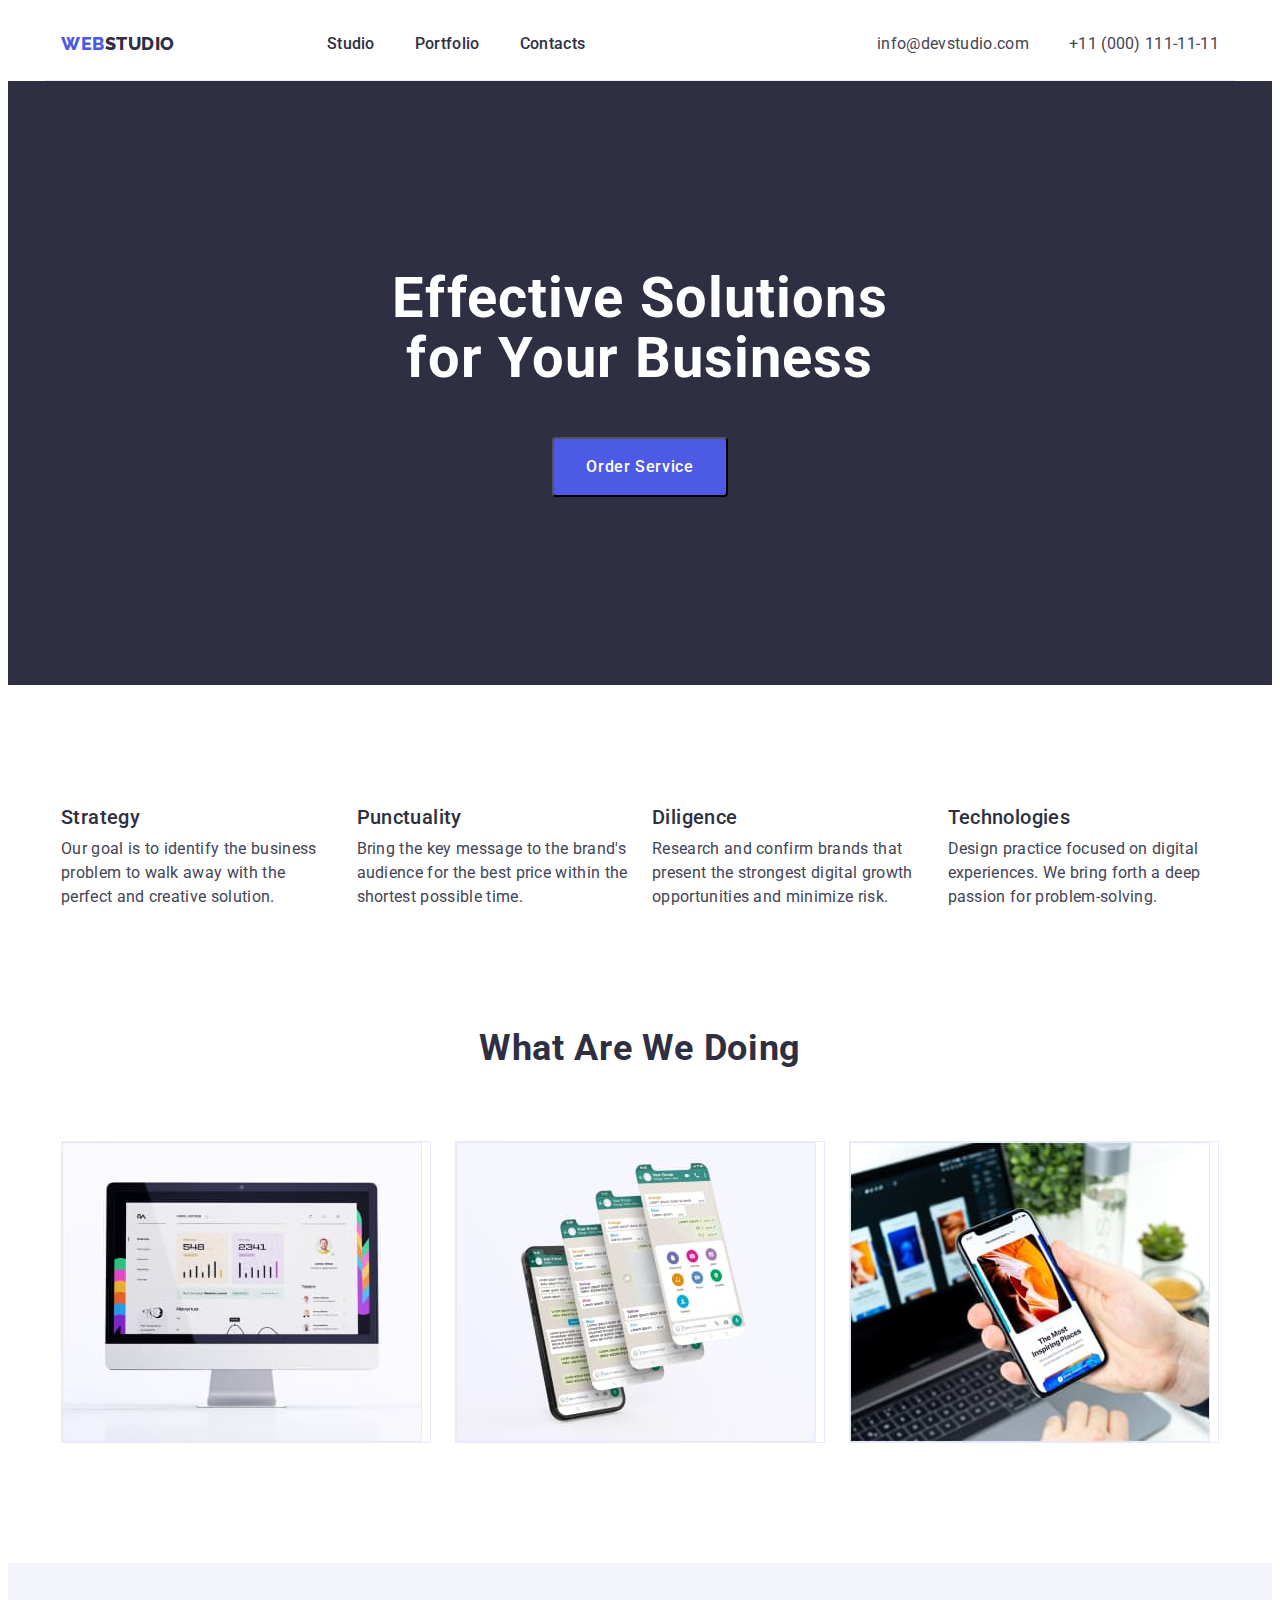
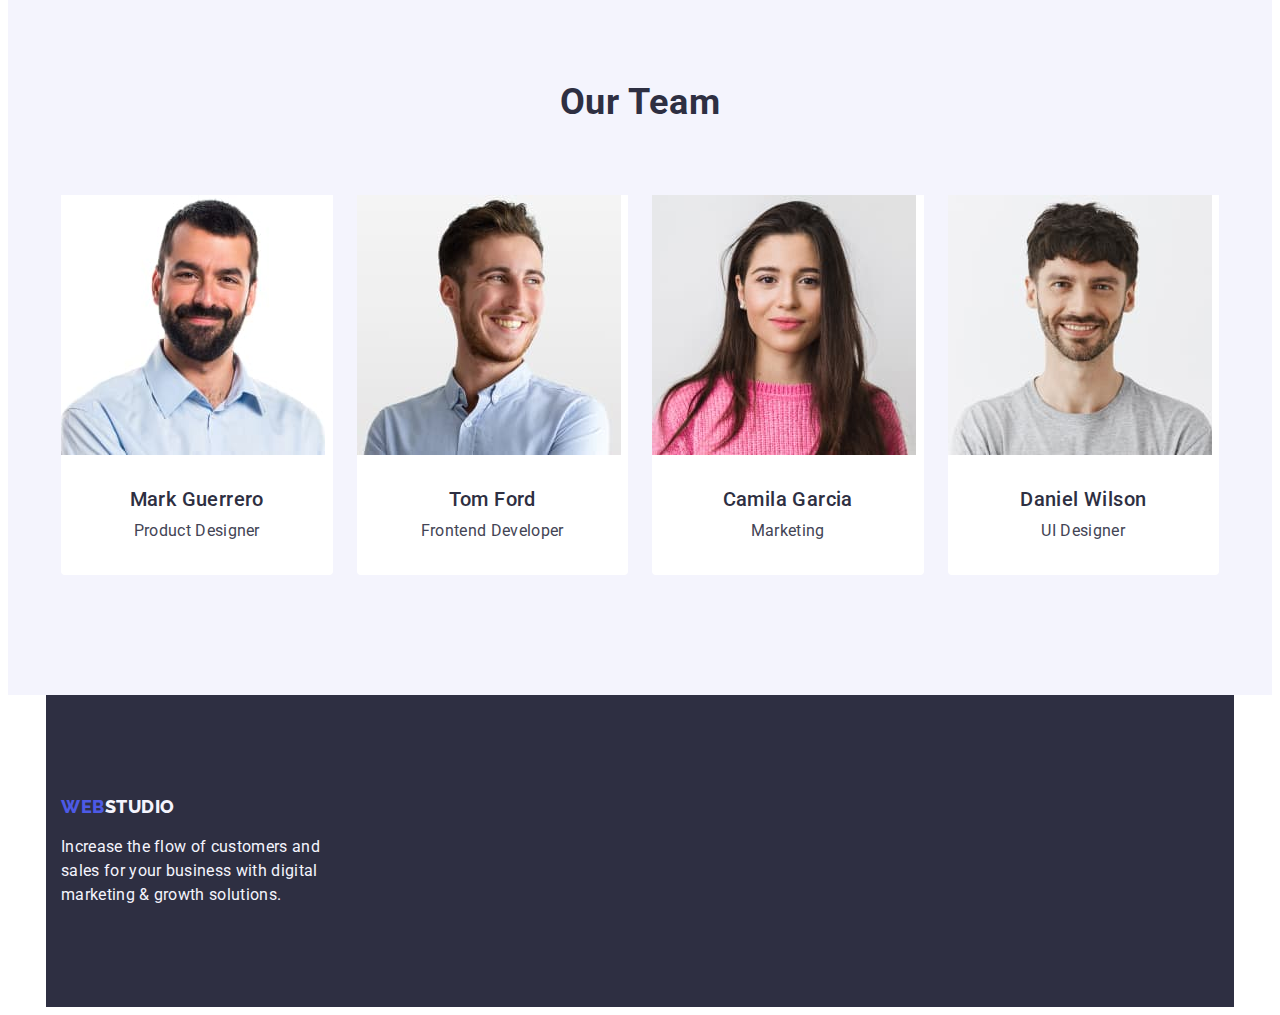
==== commit 18f0ac47: "adv1" ====
--- a/index.html
+++ b/index.html
@@ -9,88 +9,111 @@
     <link rel="preconnect" href="https://fonts.gstatic.com" crossorigin>
     <link href="https://fonts.googleapis.com/css2?family=Raleway:wght@800&family=Roboto:wght@400;500;700;900&display=swap"
         rel="stylesheet">
+    <link rel="stylesheet" href="https://cdnjs.cloudflare.com/ajax/libs/modern-normalize/2.0.0/modern-normalize.min.css" 
+    integrity="sha512-4xo8blKMVCiXpTaLzQSLSw3KFOVPWhm/TRtuPVc4WG6kUgjH6J03IBuG7JZPkcWMxJ5huwaBpOpnwYElP/m6wg==" 
+    crossorigin="anonymous" referrerpolicy="no-referrer">
     <link rel="stylesheet" href="./css/styles.css">
 </head>
 <body>
-    <header>
-        <nav>
-            <a href="./index.html" class="link logo">Web<span class="logo-part">Studio</span></a>
-            <ul class="list">
-           <li><a href="./index.html" class="link-nav link">Studio</a></li>
-           <li><a href="./portfolio.html" class="link-nav link">Portfolio</a></li>
-           <li><a href="" class="link-nav link">Contacts</a></li>
-        </ul>
-        </nav>
-        <address class="adrs">
-        <ul class="list">
-        <li><a href="mailto:info@devstudio.com" class="link-adrs link">info@devstudio.com</a></li>
-        <li><a href="tel:+110001111111" class="link-adrs link">+11 (000) 111-11-11</a></li>
-        </ul>
-        </address>
+    <header class="header">
+        <div class="container div-header">
+            <nav class="header-nav">    
+                <a href="./index.html" class="link logo">Web<span class="logo-part">Studio</span></a>
+                <ul class="list header-menu">
+               <li><a href="./index.html" class="link-nav link">Studio</a></li>
+               <li><a href="./portfolio.html" class="link-nav link">Portfolio</a></li>
+               <li><a href="" class="link-nav link">Contacts</a></li>
+            </ul>
+            </nav>
+            <address class="adrs">
+            <ul class="list header-adrs">
+            <li><a href="mailto:info@devstudio.com" class="link-adrs link">info@devstudio.com</a></li>
+            <li><a href="tel:+110001111111" class="link-adrs link">+11 (000) 111-11-11</a></li>
+            </ul>
+            </address>
+        </div>
     </header>
     <main>
         <section class="hero">
-            <h1 class="hero-title">Effective Solutions for Your Business</h1>
-            <button type="button" class="hero-btn">Order Service</button>
+           <div class="container div-hero">
+             <h1 class="hero-title">Effective Solutions for Your Business</h1>
+             <button type="button" class="hero-btn">Order Service</button>
+           </div>
         </section>
-        <section class="adv">
-            <h2 hidden class="adv-title">our advantages</h2>
-            <ul class="adv-list list">
-                <li class="adv-item">
-                    <h3 class="adv-item-title title">Strategy</h3>
-                    <p class="adv-item-text text">Our goal is to identify the business problem to walk away with the perfect and creative solution.</p>
-                </li>
-                <li class="adv-item">
-                    <h3 class="adv-item-title title">Punctuality</h3>
-                    <p class="adv-item-text text">Bring the key message to the brand's audience for the best price within the shortest possible time.</p>
-                </li>
-                <li class="adv-item">
-                    <h3 class="adv-item-title title">Diligence</h3>
-                    <p class="adv-item-text text">Research and confirm brands that present the strongest digital growth opportunities and minimize risk.</p>
-                </li>
-                <li class="adv-item">
-                    <h3 class="adv-item-title title">Technologies</h3>
-                    <p class="adv-item-text text">Design practice focused on digital experiences. We bring forth a deep passion for problem-solving.</p>
-                </li>
-            </ul>
+            <section class="adv">
+            <div class="container adv-div">
+                 <h2 hidden class="adv-title visually-hidden">our advantages</h2>
+                 <ul class="adv-list list">
+                     <li class="adv-item">
+                         <h3 class="adv-item-title title">Strategy</h3>
+                         <p class="adv-item-text text">Our goal is to identify the business problem to walk away with the perfect and creative solution.</p>
+                     </li>
+                     <li class="adv-item">
+                         <h3 class="adv-item-title title">Punctuality</h3>
+                         <p class="adv-item-text text">Bring the key message to the brand's audience for the best price within the shortest possible time.</p>
+                     </li>
+                     <li class="adv-item">
+                         <h3 class="adv-item-title title">Diligence</h3>
+                         <p class="adv-item-text text">Research and confirm brands that present the strongest digital growth opportunities and minimize risk.</p>
+                     </li>
+                     <li class="adv-item">
+                         <h3 class="adv-item-title title">Technologies</h3>
+                         <p class="adv-item-text text">Design practice focused on digital experiences. We bring forth a deep passion for problem-solving.</p>
+                     </li>
+                 </ul>
+            </div>
         </section>
         <section class="wawd">
-            <h2 class="wawd-title">What are we doing</h2>
-            <ul class="wawd-list list">
-              <li class="wawd-item"><img src="./images/monitor.jpg" alt="monitor" width="360"></li>
-              <li class="wawd-item"><img src="./images/screenshots.jpg" alt="screenshots" width="360"></li>
-              <li class="wawd-item"><img src="./images/phone.jpg" alt="phone" width="360"></li>             
-            </ul>
-        </section>
-        <section class="team">
-            <h2 class="team-title">Our Team</h2>
-            <ul class="team-list list">
-<li class="team-item">
-    <img class="team-item-img" src="./images/mark.jpg" alt="Mark Guerrero" width="264">
-    <h3 class="team-item-title title">Mark Guerrero</h3>
-    <p class="team-item-text text">Product Designer</p>
-</li>
-<li class="team-item">
-    <img class="team-item-img" src="./images/tom.jpg" alt="Tom Ford" width="264">
-    <h3 class="team-item-title title">Tom Ford</h3>
-    <p class="team-item-text text">Frontend Developer</p>
-</li>
-<li class="team-item">
-    <img class="team-item-img" src="./images/camila.jpg" alt="Camila Garcia" width="264">
-    <h3 class="team-item-title title">Camila Garcia</h3>
-    <p class="team-item-text text">Marketing</p>
-</li>
-<li class="team-item">
-    <img class="team-item-img" src="./images/daniel.jpg" alt="Daniel Wilson" width="264">
-    <h3 class="team-item-title title">Daniel Wilson</h3>
-    <p class="team-item-text text">UI Designer</p>
-</li>                
-            </ul>
+ <div class="container div-wawd">
+               <h2 class="wawd-title">What are we doing</h2>
+               <ul class="wawd-list list">
+                 <li class="wawd-item"><img src="./images/monitor.jpg" alt="monitor" width="360"></li>
+                 <li class="wawd-item"><img src="./images/screenshots.jpg" alt="screenshots" width="360"></li>
+                 <li class="wawd-item"><img src="./images/phone.jpg" alt="phone" width="360"></li>             
+               </ul>
+ </div>
+           </section>
+           <section class="team">
+            <div class="container div-team">
+               <h2 class="team-title">Our Team</h2>
+               <ul class="team-list list">
+    <li class="team-item">
+       <img class="team-item-img" src="./images/mark.jpg" alt="Mark Guerrero" width="264">
+      <div class="div-team-name">
+         <h3 class="team-item-title title">Mark Guerrero</h3>
+         <p class="team-item-text text">Product Designer</p>
+      </div>
+    </li>
+    <li class="team-item">
+       <img class="team-item-img" src="./images/tom.jpg" alt="Tom Ford" width="264">
+      <div class="div-team-name">
+         <h3 class="team-item-title title">Tom Ford</h3>
+         <p class="team-item-text text">Frontend Developer</p>
+      </div>
+    </li>
+    <li class="team-item">
+       <img class="team-item-img" src="./images/camila.jpg" alt="Camila Garcia" width="264">
+       <div class="div-team-name">
+        <h3 class="team-item-title title">Camila Garcia</h3>
+        <p class="team-item-text text">Marketing</p>
+       </div>
+    </li>
+    <li class="team-item">
+       <img class="team-item-img" src="./images/daniel.jpg" alt="Daniel Wilson" width="264">
+      <div class="div-team-name">
+         <h3 class="team-item-title title">Daniel Wilson</h3>
+         <p class="team-item-text text">UI Designer</p>
+      </div>
+    </li>                
+               </ul>
+            </div>
         </section>
     </main>
-    <footer class="footer">
-        <a href="./index.html" class="link logo">Web<span class="foot-logo-part">Studio</span></a>
-        <P class="footer-text text">Increase the flow of customers and sales for your business with digital marketing & growth solutions.</P>
+    <footer class="container footer">
+        <div class="div-foot">
+             <a href="./index.html" class="link logo">Web<span class="foot-logo-part">Studio</span></a>
+             <p class="footer-text text">Increase the flow of customers and sales for your business with digital marketing & growth solutions.</p>
+        </div>
     </footer>
     </body>
 </html>--- a/css/styles.css
+++ b/css/styles.css
@@ -15,9 +15,42 @@
 .link {
         text-decoration: none;
     }
-.ul {text-decoration: none;}
+p, h1,h2,h3 {
+        margin-top: 0;
+        margin-bottom: 0;
+    }
+ul {
+    list-style-type: none;
+    margin-top: 0;
+    margin-bottom: 0;
+    padding-left: 0;
+   }
+   .container {
+    width: 100%;
+    max-width: 1158px;
+    margin: 0 auto;
+    padding-left: 15px;
+    padding-right: 15px;
+    /* outline: 2px solid yellow; */
+   }
+.visually-hidden {
+    position: absolute;
+    width: 1px;
+    height: 1px;
+    margin: -1px;
+    border: 0;
+    padding: 0;
+    white-space: nowrap;
+    clip-path: inset(100%);
+    clip: rect(0 0 0 0);
+    overflow: hidden;
+}
+img {
+    display: block;
+    max-width: 100%;
+}
 .list {
-        list-style: none;
+    text-decoration: none;
     }
 .title {
     font-weight: 500;
@@ -31,9 +64,31 @@
     font-size: 16px;
     line-height: 1.5;
     letter-spacing: 0.02em;
+    color: var(--text-color);
          }
-/* HEADER */
-
+/*!------------------ HEADER ---------------------------*/
+.header {
+    background-color: var(--whitty-color);
+}
+    
+.header-menu {
+    display: flex;
+    padding-left: 76px;
+    gap: 40px;
+    
+}
+.header-adrs {
+    display: flex;
+    gap: 40px;
+    }
+.div-header {
+display: flex;
+border-bottom: 1px solid #E7E9FC;
+}
+.header-nav {
+    display: flex;
+    align-items: center;
+}
 .logo {
     font-family: 'Raleway',sans-serif;
     font-weight: 800;
@@ -41,7 +96,8 @@
     line-height: 1.17;
     letter-spacing: 0.03em;
     text-transform: uppercase;
-    color: var(--simple-color)
+    color: var(--simple-color);
+    margin-right: 76px;
 }
 
 .logo-part {
@@ -52,6 +108,10 @@
     line-height: 1.50;
     letter-spacing: 0.02em;
     color: var(--title-color);
+    display: inline-block;
+    padding-top: 24px;
+    padding-bottom: 24px;
+
 }
 .link-nav:active,
 .link-nav:hover,
@@ -59,14 +119,18 @@
      color: var(--active-color);
 }
 .adrs {
-    font-style: normal
+    font-style: normal;
+    margin-left: auto;
     }
 
 .link-adrs {
     font-style: normal;
     line-height: 1.5;
     letter-spacing: 0.02em;
-    color: var(--text-color)
+    color: var(--text-color);
+    display: inline-block;
+    padding-top: 24px;
+    padding-bottom: 24px;
 }
 .link-adrs:active,
 .link-adrs:hover,
@@ -76,18 +140,29 @@
 
 /*!------------------ HERO ---------------------------*/
 .hero {
-    background-color: var(--title-color);
-}
-
+background-color: var(--title-color);
+padding-top: 188px;
+padding-bottom: 188px;
+
+}
+.div-hero {
+    
+}
 .hero-title {
     font-weight: 700;
     font-size: 56px;
     line-height: 1.07;
+    text-align: center;
+    letter-spacing: 0.02em;
     Color: var(--whitty-color);
+    margin-right :auto;
+    margin-left: auto;
+    margin-bottom: 48px;
+    max-width: 496px;   
 }
 
 .hero-btn {
-    font-family: 'Roboto' sans-serif;
+    font-family: inherit;
     font-weight: 500;
     font-size: 16px;
     line-height: 1.5;
@@ -95,28 +170,60 @@
     cursor: pointer;
     color: var(--whitty-color);
     background-color: var(--simple-color);
-}
+    margin-right: auto;
+    margin-left: auto;
+    display: block;
+    padding: 16px 32px;
+    margin: 0 auto;
+    border-radius: 4px;
+    
+}   
 .hero-btn:focus,
 .hero-btn:hover {
     background-color: var(--active-color);
 }
 
 /*!------------------our advantages---------------------  */
-.adv {}
-
-.adv-title {}
-
-.adv-list {}
-
-.adv-item {}
-
-.adv-item-title {}
-
-
-.adv-item-text {}
+.adv {
+    background-color: var(--whitty-color);
+    padding-top: 120px;
+    padding-bottom: 120px;
+}
+.adv-div {
+    
+    
+    
+}
+.adv-title {
+    
+}
+
+.adv-list {
+    display: flex;
+     gap: 24px;
+}
+
+.adv-item {
+  width: calc((100% - 3*24px) / 4);
+}
+
+.adv-item-title {
+    text-align: left;
+    margin-bottom: 8px;
+
+}
+
+
+.adv-item-text {
+
+
+}
 
 /*!------------------What are we doing---------------------  */
-.wawd {}
+.wawd {
+    padding-bottom: 120px;
+    background-color: var(--whitty-color);
+}
 
 .wawd-title {
     font-weight: 700;
@@ -128,13 +235,22 @@
     color: var(--title-color);
 }
 
-.wawd-list {}
-
-.waws-item {}
+.wawd-list {
+    display: flex;
+    gap: 24px;
+    margin-top: 72px;
+}
+
+.wawd-item {
+    width: calc((100% - 2*24px) / 3);
+    border: 1px solid #E7E9FC;
+}
 
 /*!------------------Our Team-------------------------------  */
  .team {
     background-color: var(--darwhit-color);
+    padding-bottom: 120px;
+    padding-top: 120px;
  }
 
  .team-title {
@@ -145,31 +261,55 @@
     letter-spacing: 0.02em;
     text-transform: capitalize;
     color: #2E2F42;
+    
  }
 
- .team-list {}
+ .team-list {
+    display: flex;
+    margin-top: 72px;
+    gap: 24px;
+
+ }
 
  .team-item {
-    background-color: var(--whitty-color)
+    width: calc((100% - 72px) / 4);
+    background-color: #FFFFFF;
+    border-radius: 0px 0px 4px 4px;
+    
  }
 
  .team-item-img {}
 
  .team-item-title {}
 
- .team-item-text {}
-
-
+ .team-item-text {
+    text-align: center;
+    margin-top: 8px;
+    }
+
+.div-team-name {
+    padding: 32px 16px;
+ }
 
 
  /*!------------------FOOTER-------------------------------  */
 
  .footer {
     background-color: #2E2F42;
-}
+    padding-top: 101.5px;
+    padding-bottom: 100px;
+    }
+.div-foot {
+    display: inline-block;
+    max-width: 264px;
+    
+}
+
 .footer-text {
     color: var(--darwhit-color);
 letter-spacing: 0.02em;
+margin-top: 17.5px;
+
 }
     .foot-logo-part {
       color: var(--darwhit-color);
@@ -177,47 +317,97 @@
 
 
         /*!------------------FILTER-------------------------------  */
-.filter {}
+.filter {
+    padding-top: 96px;
+    padding-bottom: 120px;
+    background-color: var(--whitty-color);
+}
         
 .filter-title {}
         
-.filter-list {}
+.filter-list {
+    
+    display: flex;
+    justify-content: center;
+    gap: 24px;
+    margin-bottom: 72px;
+    align-items: flex-start;
+    
+}
         
-.filter-list-item {}
-        
+.filter-list-item {
+    
+    
+   
+}
+  .div-filter {
+   
+   background-color: var(--whitty-color);
+  
+  }
+    
 .filter-item-btn {
-    font-family: 
-        'Roboto' sans-serif;
-        font-style: normal;
-        font-weight: 500;
-        font-size: 16px;
-        line-height: 1.5;
-        letter-spacing: 0.04em;
-        color: var(--simple-color);
-        background: #F4F4FD;
-        cursor: pointer;
-}
+    font-family: inherit;
+    font-style: normal;
+    font-weight: 500;
+    font-size: 16px;
+    line-height: 1.5;
+    letter-spacing: 0.04em;
+    color: var(--simple-color);
+    background: #F4F4FD;
+    cursor: pointer;
+    padding: 12px 24px;
+    border: 1px solid #E7E9FC;
+    border-radius: 4px;
+    
+}
+
 .filter-item-btn:hover,
 .filter-item-btn:focus,
 .filter-item-btn:active {
     color: var(--whitty-color);
     background: var(--active-color);
 }
-.filter-card-list {}
+.filter-card-list {
+    display: flex;
+    flex-wrap: wrap;
+    gap: 48px 24px;
+}
 
 .card-item-link:hover,
 .card-item-link:focus {
     color: var(--active-color);
 }
-
-.card-item {}
+.div-card {
+    
+    
+    
+    
+}
+.card-item {
+    width: calc((100% - 2*24px)/3);
+   
+    
+}
 
 .card-item-link {}
 
-
+.card-bottom {
+    padding: 32px 16px;
+    border-right: 1px solid #E7E9FC;
+    border-bottom: 1px solid #E7E9FC;
+    border-left: 1px solid #E7E9FC;
+    border-top: none;
+
+}
 .card-item-img {}
 
-.card-item-title {}
+.card-item-title {
+    letter-spacing: 0.02em;
+    text-align:left ;
+    margin-bottom: 8px;
+    
+}
 
 .card-item-text {}
 
